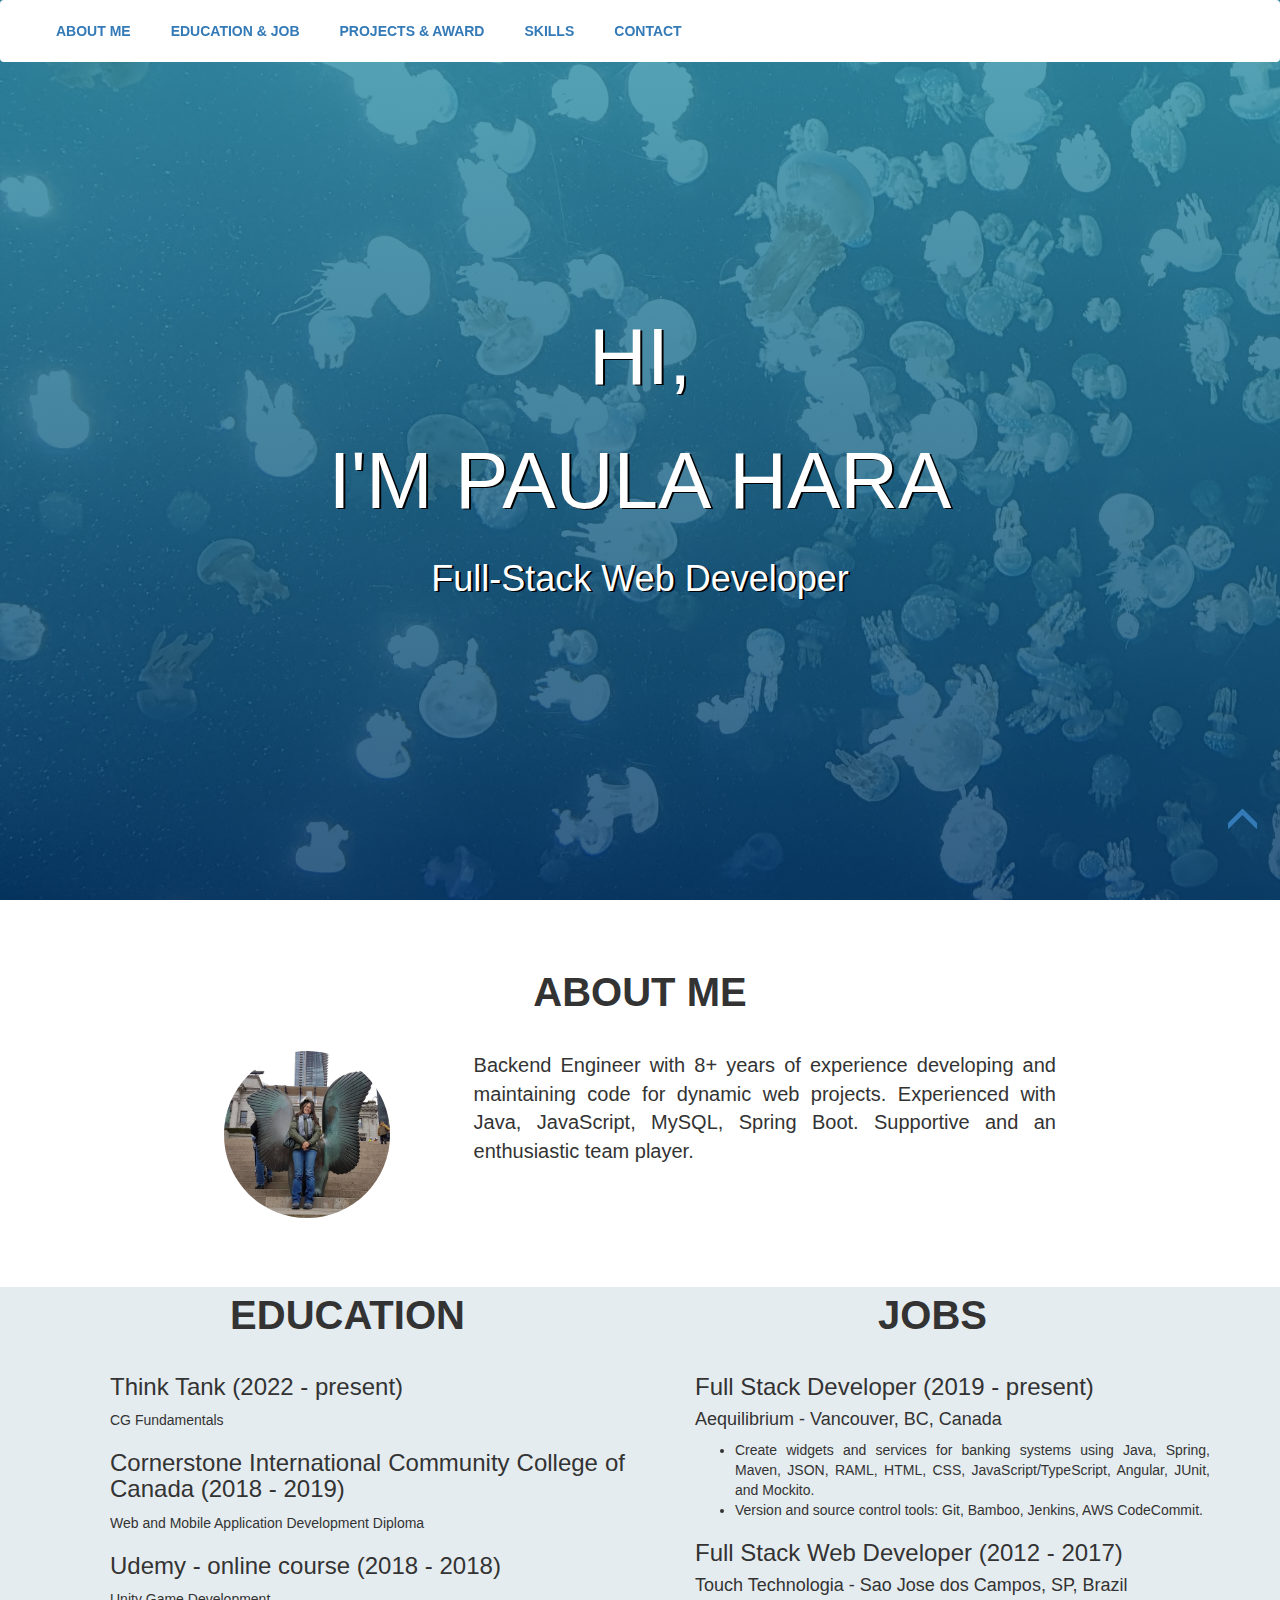
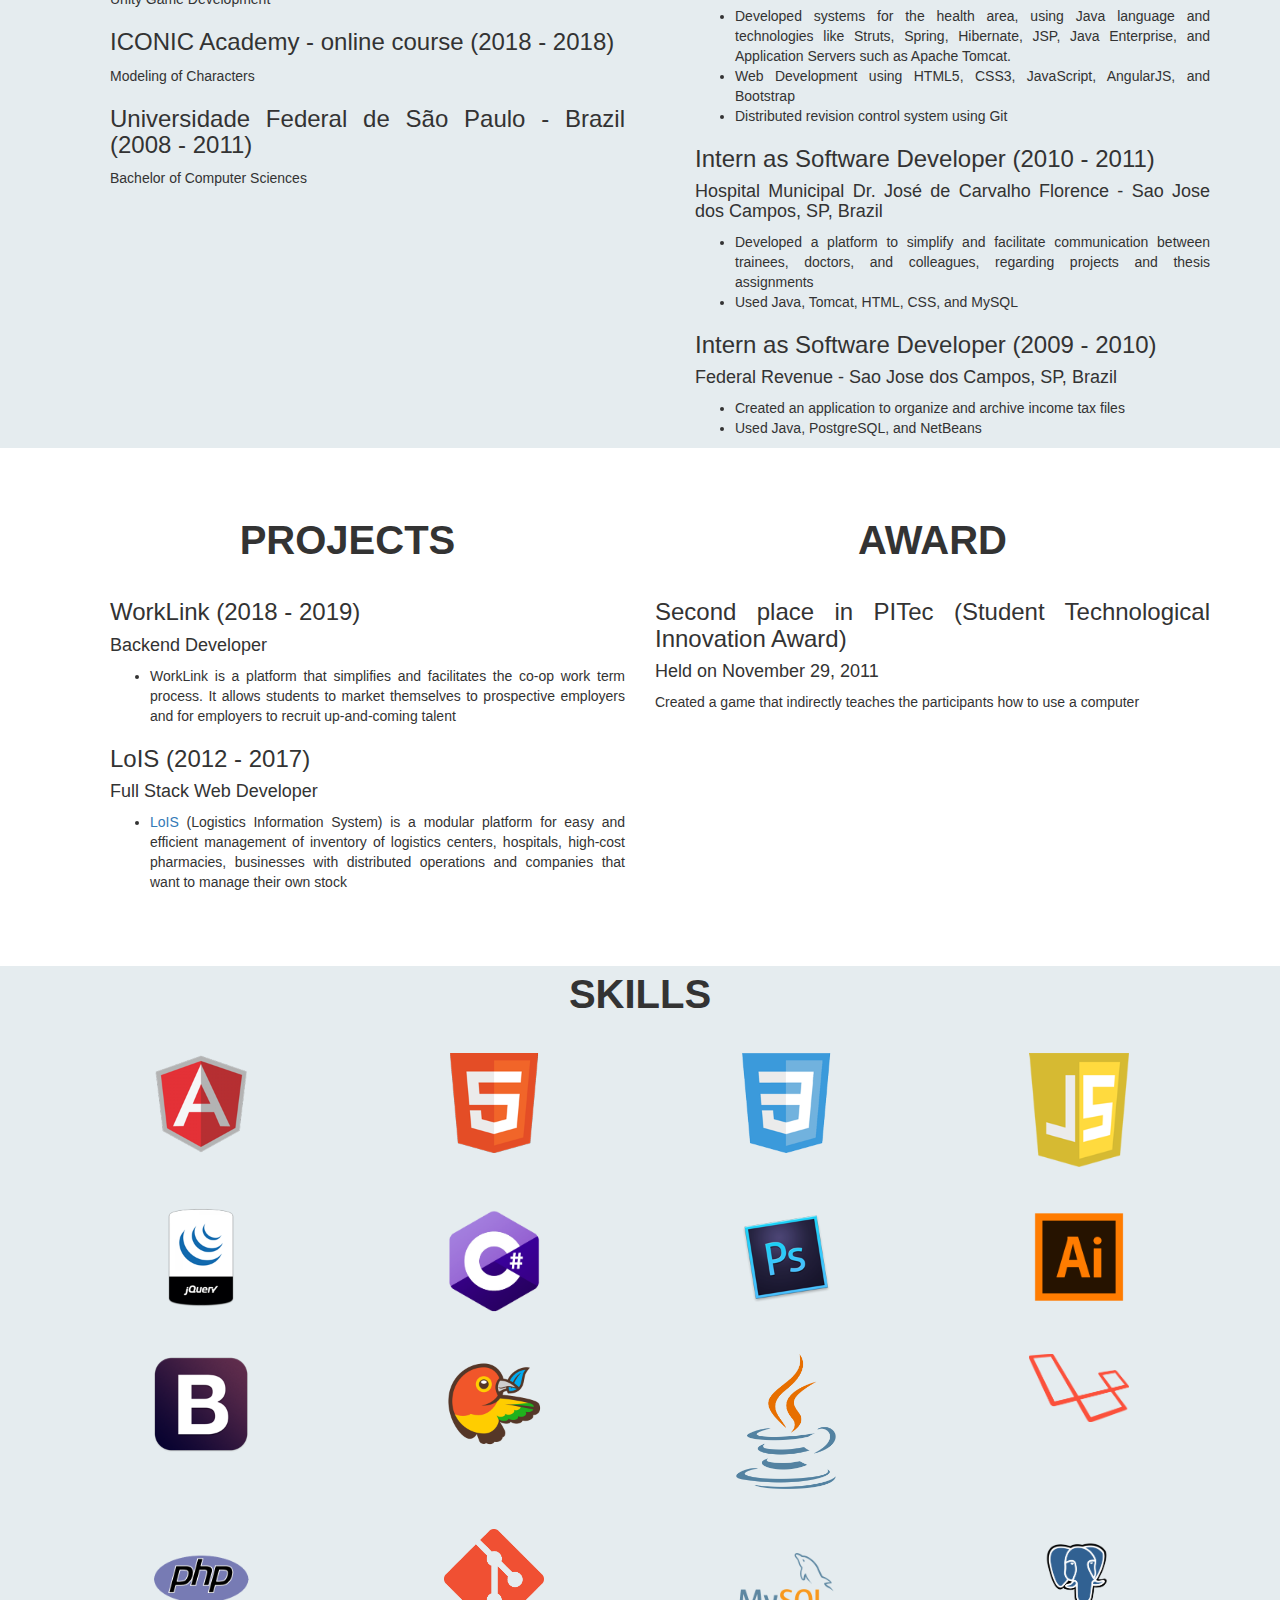
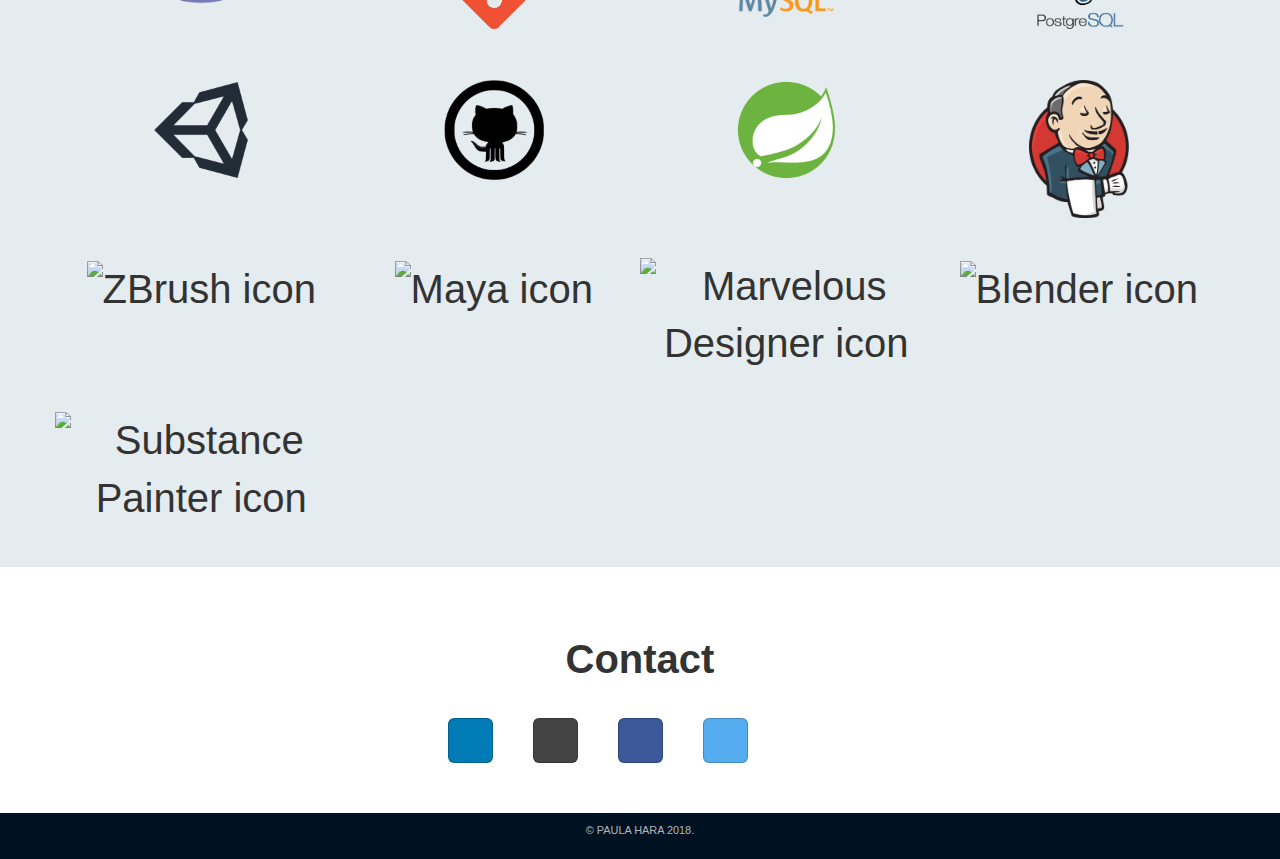
==== index.html @ 622a78b3 "Update index.html" ====
<!DOCTYPE html>
<html lang="en">
	<head>
        <title>Paula Hara - Web Developer/ Full Stack Developer</title>
        <meta charset="utf-8">
        <meta name="viewport" content="width=device-width, initial-scale=1, shrink-to-fit=no">

        <link rel="stylesheet" type="text/css" href="bower_components/bootstrap/dist/css/bootstrap.css" />
        <link rel="stylesheet" type="text/css" href="bower_components/bootstrap-social/bootstrap-social.css" />
        <link rel="stylesheet" href="https://use.fontawesome.com/releases/v5.0.13/css/all.css" integrity="sha384-DNOHZ68U8hZfKXOrtjWvjxusGo9WQnrNx2sqG0tfsghAvtVlRW3tvkXWZh58N9jp" crossorigin="anonymous">

        <link rel="stylesheet" type="text/css" href="src/assets/css/style.css" />
	</head>
    
    <body>
        <div>
            <div class="navbar navbar-light bg-light fixed-top">
                <button class="navbar-toggler" data-toggle="collapse" data-target="#navbar-links">
                    <span class="fas fa-bars"></span>
                </button>

                <div class="navbar-collapse collapse" id="navbar-links">
                    <ul class="nav navbar-nav navbar-left">
                        <li class="nav-item">
                            <a class="nav-link" href="#box1">ABOUT ME</a>
                        </li>
                        <li class="nav-item">
                            <a class="nav-link" href="#box2">EDUCATION & JOB</a>
                        </li>
                        <li class="nav-item">
                            <a class="nav-link" href="#box3">PROJECTS & AWARD</a>
                        </li>
                        <li class="nav-item">
                            <a class="nav-link" href="#box4">SKILLS</a>
                        </li>
                        <li class="nav-item">
                            <a class="nav-link" href="#box5">CONTACT</a>
                        </li>
                    </ul>
                </div>
            </div>
            
            <div class="content">
                <section id="box" class="txt-center">
                    <div class="grade"></div>
                    <div class="home-text">
                        <p>HI,</p>
                        <p>I'M PAULA HARA</p>
                        <h1>Full-Stack Web Developer</h1>
                    </div>
                </section>

                <section id="box1" class="txt-center">
                    <div class="about">
                        <p class="title">ABOUT ME</p>

                        <div class="about-content">
                            <div class="about-photo">
                                <img src="src/assets/img/my_photo.jpg" alt="Perfil photo">
                            </div>
                            <div class="about-text">
                                <p>Backend Engineer with 8+ years of experience developing and maintaining code for dynamic web projects. Experienced with Java, JavaScript, MySQL, Spring Boot. Supportive and an enthusiastic team player.</p>
                            </div>
                        </div>
                    </div>
                </section>

                <section id="box2" class="txt-center">
                    <div class="container">
                        <div class="row">
                            <div class="education col-sm-5 col-md-6">
                                <p class="title">EDUCATION</p>
                                <ul>
				    <li>
                                        <h3> Think Tank (2022 - present) </h3>
                                        <p> CG Fundamentals </p>
                                    </li>
                                    <li>
                                        <h3> Cornerstone International Community College of Canada (2018 - 2019) </h3>
                                        <p> Web and Mobile Application Development Diploma </p>
                                    </li>
                                    <li>
                                        <h3> Udemy - online course (2018 - 2018) </h3>
                                        <p> Unity Game Development </p>
                                    </li>
                                    <li>
                                        <h3> ICONIC Academy - online course (2018 - 2018) </h3>
                                        <p> Modeling of Characters </p>
                                    </li>
                                    <li>
                                        <h3> Universidade Federal de São Paulo - Brazil (2008 - 2011) </h3>
                                        <p> Bachelor of Computer Sciences </p>
                                    </li>
                                </ul>
                            </div>

                            <div class="jobs col-sm-5 col-md-6">
                                <p class="title">JOBS</p>
                                <ul>
				    <li>
                                        <h3> Full Stack Developer (2019 - present) </h3>
                                        <h4> Aequilibrium - Vancouver, BC, Canada </h4>
                                        <ul class="job-list">
                                            <li>
                                                Create widgets and services for banking systems using Java, Spring, Maven, JSON, RAML, HTML, CSS, JavaScript/TypeScript, Angular, JUnit, and Mockito.
                                            </li>
                                            <li>
                                                Version and source control tools: Git, Bamboo, Jenkins, AWS CodeCommit.
                                            </li>
                                        </ul>
                                    </li>
                                    <li>
                                        <h3> Full Stack Web Developer (2012 - 2017) </h3>
                                        <h4> Touch Technologia - Sao Jose dos Campos, SP, Brazil </h4>
                                        <ul class="job-list">
                                            <li>
                                                Developed systems for the health area, using Java language and technologies like Struts, Spring, Hibernate, JSP, Java Enterprise, and Application Servers such as Apache Tomcat.
                                            </li>
                                            <li>
                                                Web Development using HTML5, CSS3, JavaScript, AngularJS, and Bootstrap
                                            </li>
                                            <li>
                                                Distributed revision control system using Git
                                            </li>
                                        </ul>
                                    </li>
                                    <li>
                                        <h3> Intern as Software Developer (2010 - 2011) </h3>
                                        <h4> Hospital Municipal Dr. José de Carvalho Florence - Sao Jose dos Campos, SP, Brazil </h4>
                                        <ul class="job-list">
                                            <li>
                                                Developed a platform to simplify and facilitate communication between trainees, doctors, and colleagues, regarding projects and thesis assignments
                                            </li>
                                            <li>
                                                Used Java, Tomcat, HTML, CSS, and MySQL
                                            </li>
                                        </ul>
                                    </li>
                                    <li>
                                        <h3> Intern as Software Developer (2009 - 2010) </h3>
                                        <h4> Federal Revenue - Sao Jose dos Campos, SP, Brazil </h4>
                                        <ul class="job-list">
                                            <li>
                                                Created an application to organize and archive income tax files
                                            </li>
                                            <li>
                                                Used Java, PostgreSQL, and NetBeans
                                            </li>
                                        </ul>
                                    </li>
                                </ul>
                            </div>
                        </div>
                    </div>
                </section>

                <section id="box3" class="txt-center">
                    <div class="container">
                        <div class="row">
                            <div class="projects col-sm-5 col-md-6">
                                <p class="title">PROJECTS</p>
                                <ul>
                                    <li>
                                        <h3> WorkLink (2018 - 2019) </h3>
                                        <h4> Backend Developer </h4>
                                        <ul class="project-list">
                                            <li> 
                                                WorkLink is a platform that simplifies and facilitates the co-op work term process. It allows students to market themselves to prospective employers and for employers to recruit up-and-coming talent
                                            </li>
                                        </ul>
                                    </li>
                                    <li>
                                        <h3> LoIS (2012 - 2017) </h3>
                                        <h4> Full Stack Web Developer </h4>
                                        <ul class="project-list">
                                            <li> 
                                                <a href="http://touchhealth.com.br/en/solucoes/logistics-information-system/" target="_blank">LoIS</a> (Logistics Information System) is a modular platform for easy and efficient management of inventory of logistics centers, hospitals, high-cost pharmacies, businesses with distributed operations and companies that want to manage their own stock
                                            </li>
                                        </ul>
                                    </li>
                                </ul>
                            </div>

                            <div class="award col-sm-5 col-md-6">
                                <p class="title">AWARD</p>
                                <div class="award-list">
                                    <h3> Second place in PITec (Student Technological Innovation Award) </h3>
                                    <h4> Held on November 29, 2011 </h4>
                                    <p> Created a game that indirectly teaches the participants how to use a computer </p>
                                </div>
                            </div>
                        </div>
                    </div>
                </section>

                <section id="box4" >
                    <div class="container">
                        <p class="title">SKILLS</p>
                        <div class="row">
                            <ul>
                                <li class="icons">
                                    <img class="icon" src="src/assets/img/icons/angular.png" alt="AngularJS icon" title="AngularJS">
                                </li>
                                <li class="icons">
                                    <img class="icon" src="src/assets/img/icons/html5.png" alt="HTML5 icon" title="HTML5">
                                </li>
                                <li class="icons">
                                    <img class="icon" src="src/assets/img/icons/css3.png" alt="CSS3 icon" title="CSS3">
                                </li>
                                <li class="icons">
                                    <img class="icon" src="src/assets/img/icons/javascript.png" alt="JavaScript icon" title="JavaScript">
                                </li>
                                <li class="icons">
                                    <img class="icon" src="src/assets/img/icons/jquery.png" alt="jQuery icon" title="jQuery">
                                </li>
                                <li class="icons">
                                    <img class="icon" src="src/assets/img/icons/csharp.png" alt="C# icon" title="C#">
                                </li>
                                <li>
                                    <img class="icon" src="src/assets/img/icons/photoshop.png" alt="Photoshop icon" title="Photoshop">
                                </li>
                                <li>
                                    <img class="icon" src="src/assets/img/icons/ai.png" alt="Ilustrator icon" title="Ilustrator">
                                </li>
                                <li class="icons">
                                    <img class="icon" src="src/assets/img/icons/bootstrap.png" alt="Boostrap icon" title="Bootstrap">
                                </li>
                                <li class="icons">
                                    <img class="icon" src="src/assets/img/icons/bower.png" alt="Bower icon" title="Bower">
                                </li>
                                <li class="icons">
                                    <img class="icon" src="src/assets/img/icons/java.png" alt="Java icon" title="Java">
                                </li>
                                <li class="icons">
                                    <img class="icon" src="src/assets/img/icons/laravel.png" alt="Laravel icon" title="Laravel">
                                </li>
                                <li class="icons">
                                    <img class="icon" src="src/assets/img/icons/php.png" alt="php icon" title="PHP">
                                </li>
                                <li class="icons">
                                    <img class="icon" src="src/assets/img/icons/git.png" alt="Git icon" title="Git">
                                </li>
                                <li class="icons">
                                    <img class="icon" src="src/assets/img/icons/mysql.png" alt="MySQL icon" title="MySQL">
                                </li>
                                <li class="icons">
                                    <img class="icon" src="src/assets/img/icons/postgresql.png" alt="Postgre icon " title="PostgreeSQL">
                                </li>
                                <li class="icons">
                                    <img class="icon" src="src/assets/img/icons/unity.png" alt="Unity3D icon" title="Unity3D">
                                </li>
                                <li class="icons">
                                    <img class="icon" src="src/assets/img/icons/github.png" alt="GitHub icon" title="GitHub">
                                </li>
                                <li class="icons">
                                    <img class="icon" src="src/assets/img/icons/spring.png" alt="Spring icon" title="Spring/Spring Boot">
                                </li>
                                <li class="icons">
                                    <img class="icon" src="src/assets/img/icons/jenkins.png" alt="Jenkins icon" title="Jenkins">
                                </li>
				<li class="icons">
                                    <img class="icon" src="src/assets/img/icons/zbrush.png" alt="ZBrush icon" title="ZBrush">
                                </li>
				<li class="icons">
                                    <img class="icon" src="src/assets/img/icons/maya.png" alt="Maya icon" title="Maya">
                                </li>
				<li class="icons">
                                    <img class="icon" src="src/assets/img/icons/MD.png" alt="Marvelous Designer icon" title="Marvelous Designer">
                                </li>
				<li class="icons">
                                    <img class="icon" src="src/assets/img/icons/blender.png" alt="Blender icon" title="Blender">
                                </li>
				<li class="icons">
                                    <img class="icon" src="src/assets/img/icons/substance.png" alt="Substance Painter icon" title="Substance Painter">
                                </li>
                            </ul>
                        </div>
                    </div>
                </section>
                

                <section id="box5" >
                    <div class="container">
                        <p class="title">Contact</p>
                        <ul class="contact-icons">
                            <li>
                                <a class="btn btn-lg btn-social-icon btn-linkedin" href="https://www.linkedin.com/in/paula-hara-60226633/" target="_blank">
                                    <span class="fab fa-linkedin"></span>
                                </a>
                            </li>
                            <li>
                                <a class="btn btn-lg btn-social-icon btn-github" href="https://github.com/PaulaHara" target="_blank">
                                    <span class="fab fa-github-square"></span>
                                </a>
                            </li>
                            <li>
                                <a class="btn btn-lg btn-social-icon btn-facebook" href="https://www.facebook.com/paula.hara.7?ref=bookmarks" target="_blank">
                                    <span class="fab fa-facebook"></span>
                                </a>
                            </li>
                            <li>
                                <a class="btn btn-lg btn-social-icon btn-twitter" href="https://twitter.com/AkemiPHara" target="_blank">
                                    <span class="fab fa-twitter"></span>
                                </a>
                            </li>
                            <li>
                                <a class="btn btn-lg btn-social-icon icon-envelope" href="mailto:paulahara90@gmail.com">
                                    <span class="fas fa-envelope-square"></span>
                                </a>
                            </li>
                        </ul>
                    </div>
                </section>
            </div>
        </div>

        <p id="pagetop">
            <a href="" ng-click="scrollTop()">
                <span class="glyphicon glyphicon-menu-up"></span>
            </a>
        </p>

        <div class="footer">
            <p>© PAULA HARA 2018.</p>
        </div>

        <script src="https://ajax.googleapis.com/ajax/libs/jquery/2.1.1/jquery.min.js"></script>
        <script src="https://maxcdn.bootstrapcdn.com/bootstrap/3.3.6/js/bootstrap.min.js"></script>
        <script src="src/assets/js/portfolio_controller.js"></script>
    </body>
    
</html>
---- src/assets/css/style.css ----
/* Navbar */
.fixed-top {
    position: fixed;
    top: 0;
    right: 0;
    left: 0;
    z-index: 1030;
    padding-left: 2rem;
}
.navbar-toggler {
    display: none;
}
.navbar {
    border-color: rgba(34,34,34,.05);
    background-color: #fff;
    -webkit-transition: all .35s;
    -moz-transition: all .35s;
    transition: all .35s;
    border: 1px solid transparent;
}
.navbar li{
    font-weight: bold;
}
.nav-item {
    display: block;
    padding: .5rem;
}

.row {
    flex-wrap: wrap;
}

.icon {
    width: 40px;
}

.title {
    font-size: 40px;
    margin-bottom: 3rem;
    font-weight: bold;
}

.home-text {
    font-size: 8rem;
    color: #fff;
    position: absolute;
    top: 0;
    bottom: 0;
    left: 0;
    right: 0;
    margin: auto;
    z-index: 2;
    width: 100%;
    height: 300px;
    text-shadow: 2px 1px black;
}

/* Content */
.content {
    overflow: auto;
    text-align: center;
}

.grade {
    position: absolute;
    top: 0;
    left: 0;
    z-index: 1;
    width: 100%;
    height: 100%;
    background: linear-gradient(to bottom, #2b90a7 0%, #013665 100%);
    opacity: 0.8;
}

#box {
    margin-bottom: 5%;
    background-image: url('../img/home_img.jpg');
    height: 100vh;
}

#box1 {
    margin-bottom: 5%;
}

#box2 {
    margin-bottom: 5%;
    background-color: #e5ecef;
}

#box3 {
    margin-bottom: 5%;
}

#box4 {
    background-color: #e5ecef;
    margin-bottom: 5%;
}

.about-content {
    display: inline-block;
    width: 65%;
}

.about-photo {
    float: left;
    border-radius: 170px;
    width: 20%;
    overflow: hidden;
}

.about-photo img {
    width: 100%;
    height: auto;
    object-fit: cover;
    vertical-align: middle;
    border-style: none;
}

.about-text {
    float: right;
    font-size: 20px;
    text-align: justify;
    width: 70%;
}

.education, .projects {
    float: left;
    overflow: hidden;
}

.education ul, .jobs ul, .projects ul {
    list-style: none;
    text-align: justify;
}

.job-list, .project-list {
    list-style: outside !important;
}

.jobs, .award {
    float: right;
    overflow: hidden;
}

.award-list {
    text-align: justify;
}

#box4 ul {
    display: flex;
    list-style: none;
    margin: 0 auto;
    padding: 0;
    flex-wrap: wrap;
}

#box4 ul li {
    width: 25%;
    margin: 0 0 4rem;
}

.icons {
    font-size: 40px;
    width: 40px;
}
.icon {
    width: 10rem;
}

.contact-icons {
    list-style: none;
    display: flex;
    justify-content: center;
    margin: 0;
    padding: 0;
}

.contact-icons li {
    margin: 0 2rem 5rem 2rem;
}

.contact-icons li:hover {
    opacity: 0.5;
}

#icon-jquery, #icon-adobephotoshop, #icon-adobeillustrator {
    margin-top: 8px;
}

.icon-envelope {
    font-size: 28px;
}

.footer {
    background: #001222;
    color: rgba(255,255,255,.7);
    font-size: 78%;
    padding: 10px;
    text-align: center;
    display: block;
    margin-bottom: 0;
}

#pagetop {
    position: fixed;
    right: 20px;
    bottom: 40px;
    z-index: 9999;
    transition: .5s;
    font-size: 35px;
}

@media screen and (min-width: 1600px){
    .about-text {
        margin-top: 5rem;
    }
}

@media screen and (max-width: 768px){
    .navbar {
        padding: .5rem .5rem;
    }
    .navbar-toggler {
        float: right;
        display: block;
        margin-top: .3rem;
        font-size: 2rem;
        background: 0 0;
        border: 1px solid transparent;
    }

    .home-text {
        width: 90%;
        height: 200px;
        font-size: 4rem;
    }
    .about-content {
        overflow: hidden;
        margin: 0 auto;
    }
    .about-photo {
        float: none;
        border-radius: 170px;
        width: 70%;
        overflow: hidden;
        margin: 0 auto 30px;
    }
    .about-text {
        float: none;
        width: 90%;
        margin: 0 auto;
    }
    
    .education h3, .jobs h3, .projects h3, .award h3 {
        font-size: 20px;
    }
    .jobs, .award {
        margin-top: 2rem;
    }

    .contact-icons li {
        margin: 0 1rem 5rem 1rem;
    }

    #pagetop {
        right: 10px;
    }

    #box2 ul, #box3 ul {
        width: 90%;
    }
}
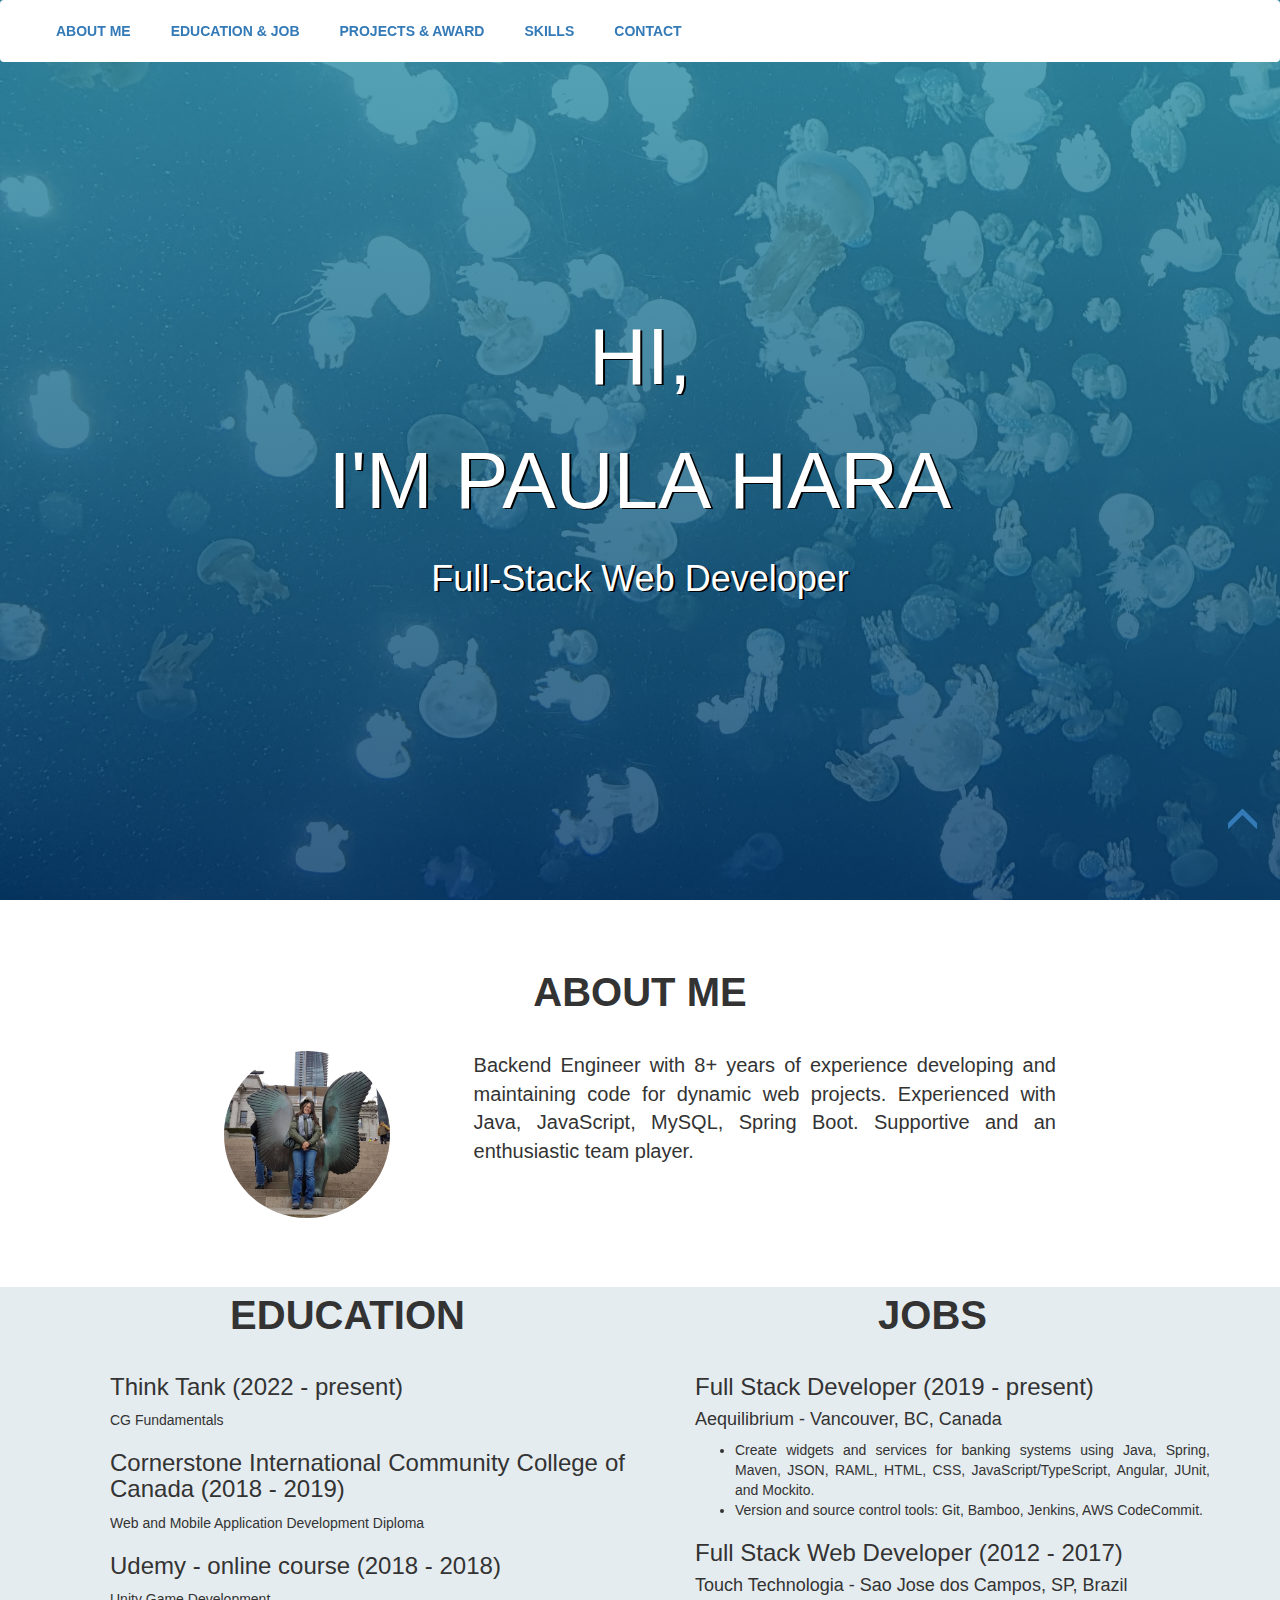
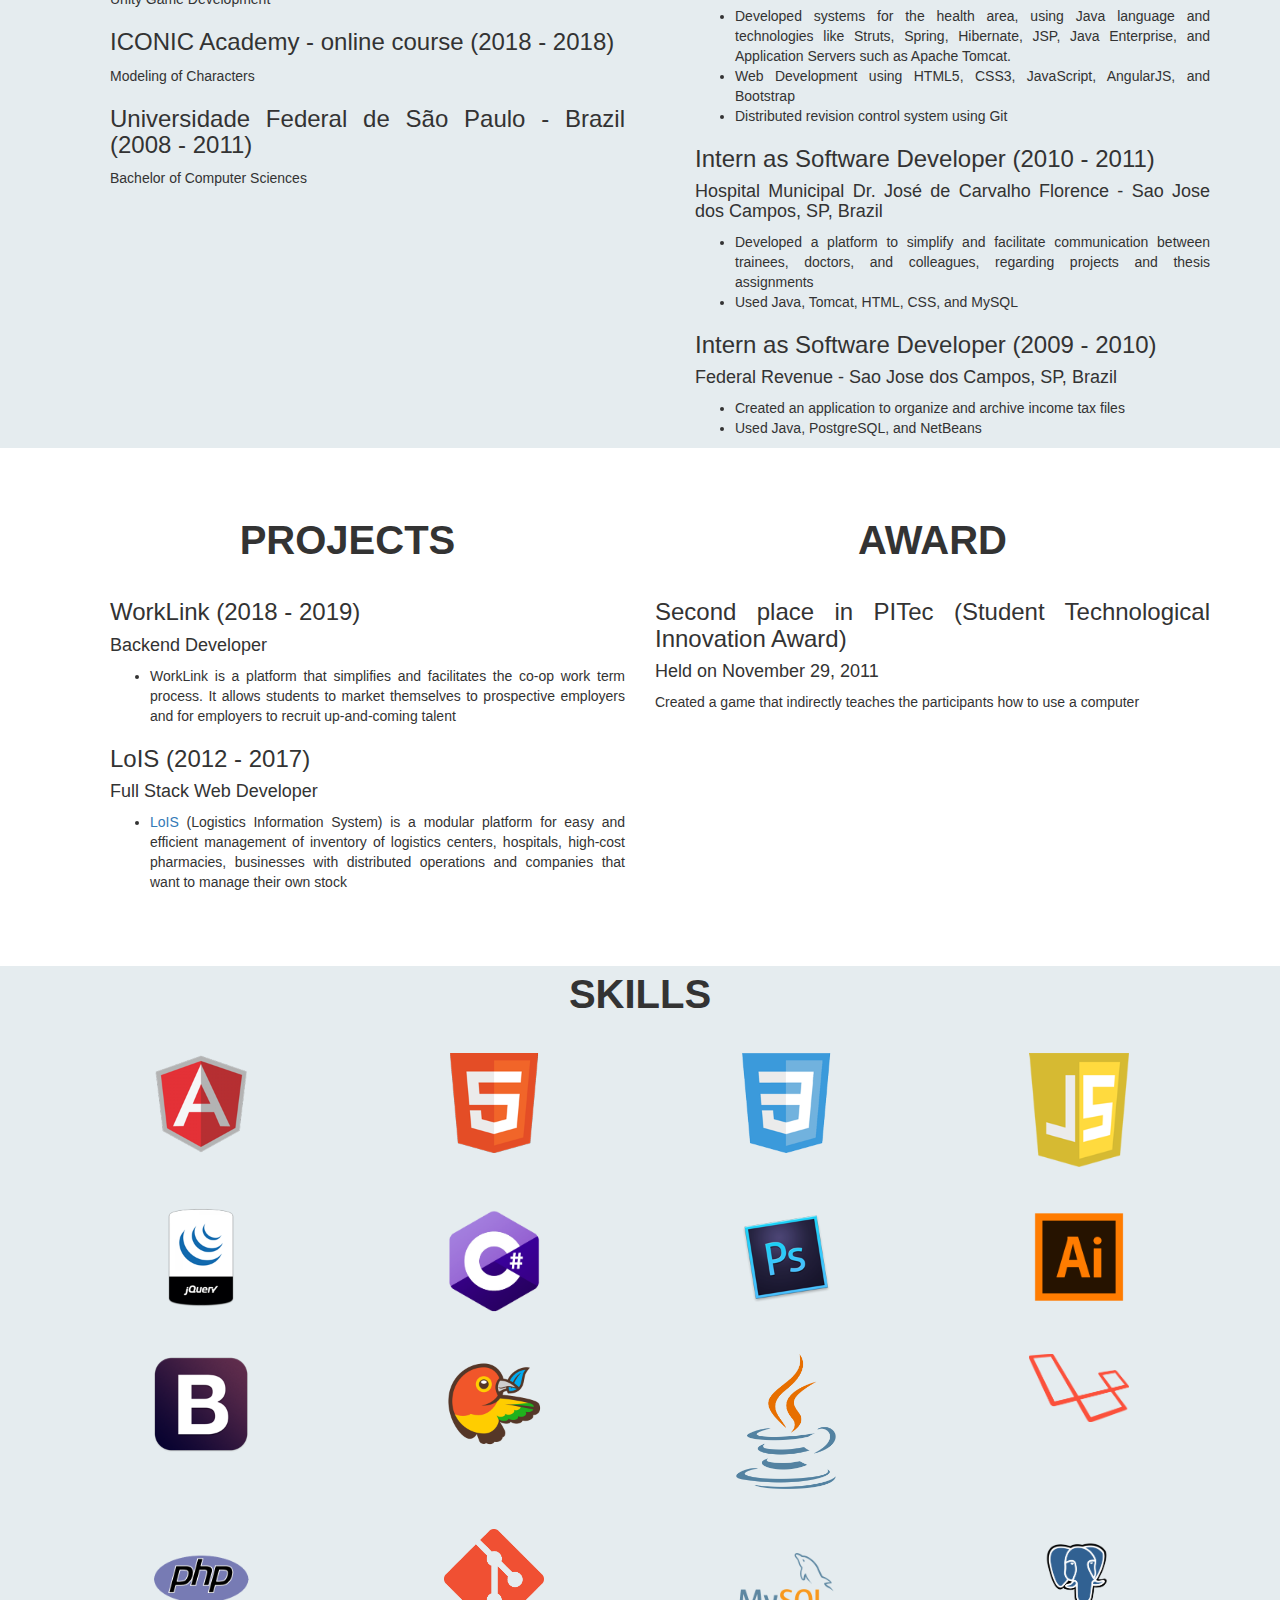
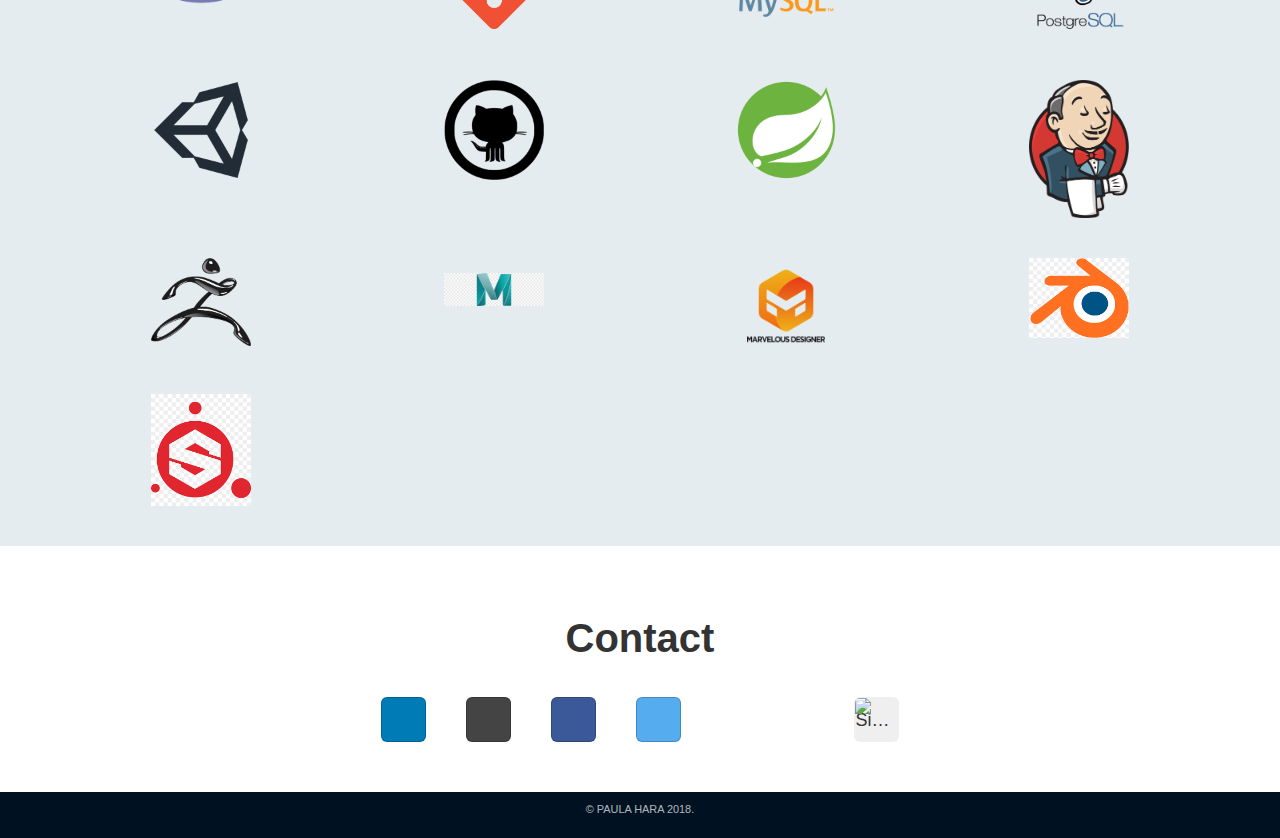
==== commit d9909e0b: "Update index.html" ====
--- a/index.html
+++ b/index.html
@@ -174,7 +174,7 @@
                                         <h4> Full Stack Web Developer </h4>
                                         <ul class="project-list">
                                             <li> 
-                                                <a href="http://touchhealth.com.br/en/solucoes/logistics-information-system/" target="_blank">LoIS</a> (Logistics Information System) is a modular platform for easy and efficient management of inventory of logistics centers, hospitals, high-cost pharmacies, businesses with distributed operations and companies that want to manage their own stock
+                                                <a href="http://touchhealth.com.br/solucoes/logistics-information-system/?lang=en" target="_blank">LoIS</a> (Logistics Information System) is a modular platform for easy and efficient management of inventory of logistics centers, hospitals, high-cost pharmacies, businesses with distributed operations and companies that want to manage their own stock
                                             </li>
                                         </ul>
                                     </li>
@@ -308,6 +308,14 @@
                                     <span class="fas fa-envelope-square"></span>
                                 </a>
                             </li>
+			    <li>
+                                <a class="btn btn-lg btn-social-icon icon-envelope" href="https://www.artstation.com/paulahara90">
+                                    <span class="fas fa-envelope-square"></span>
+                                </a>
+				<button class="btn btn-lg btn-social-icon" href="https://www.artstation.com/paulahara90">
+    				    <img src="src/assets/img/icons/artstation" width="30" /> Sign In Apple Logo
+				</button>
+                            </li>
                         </ul>
                     </div>
                 </section>
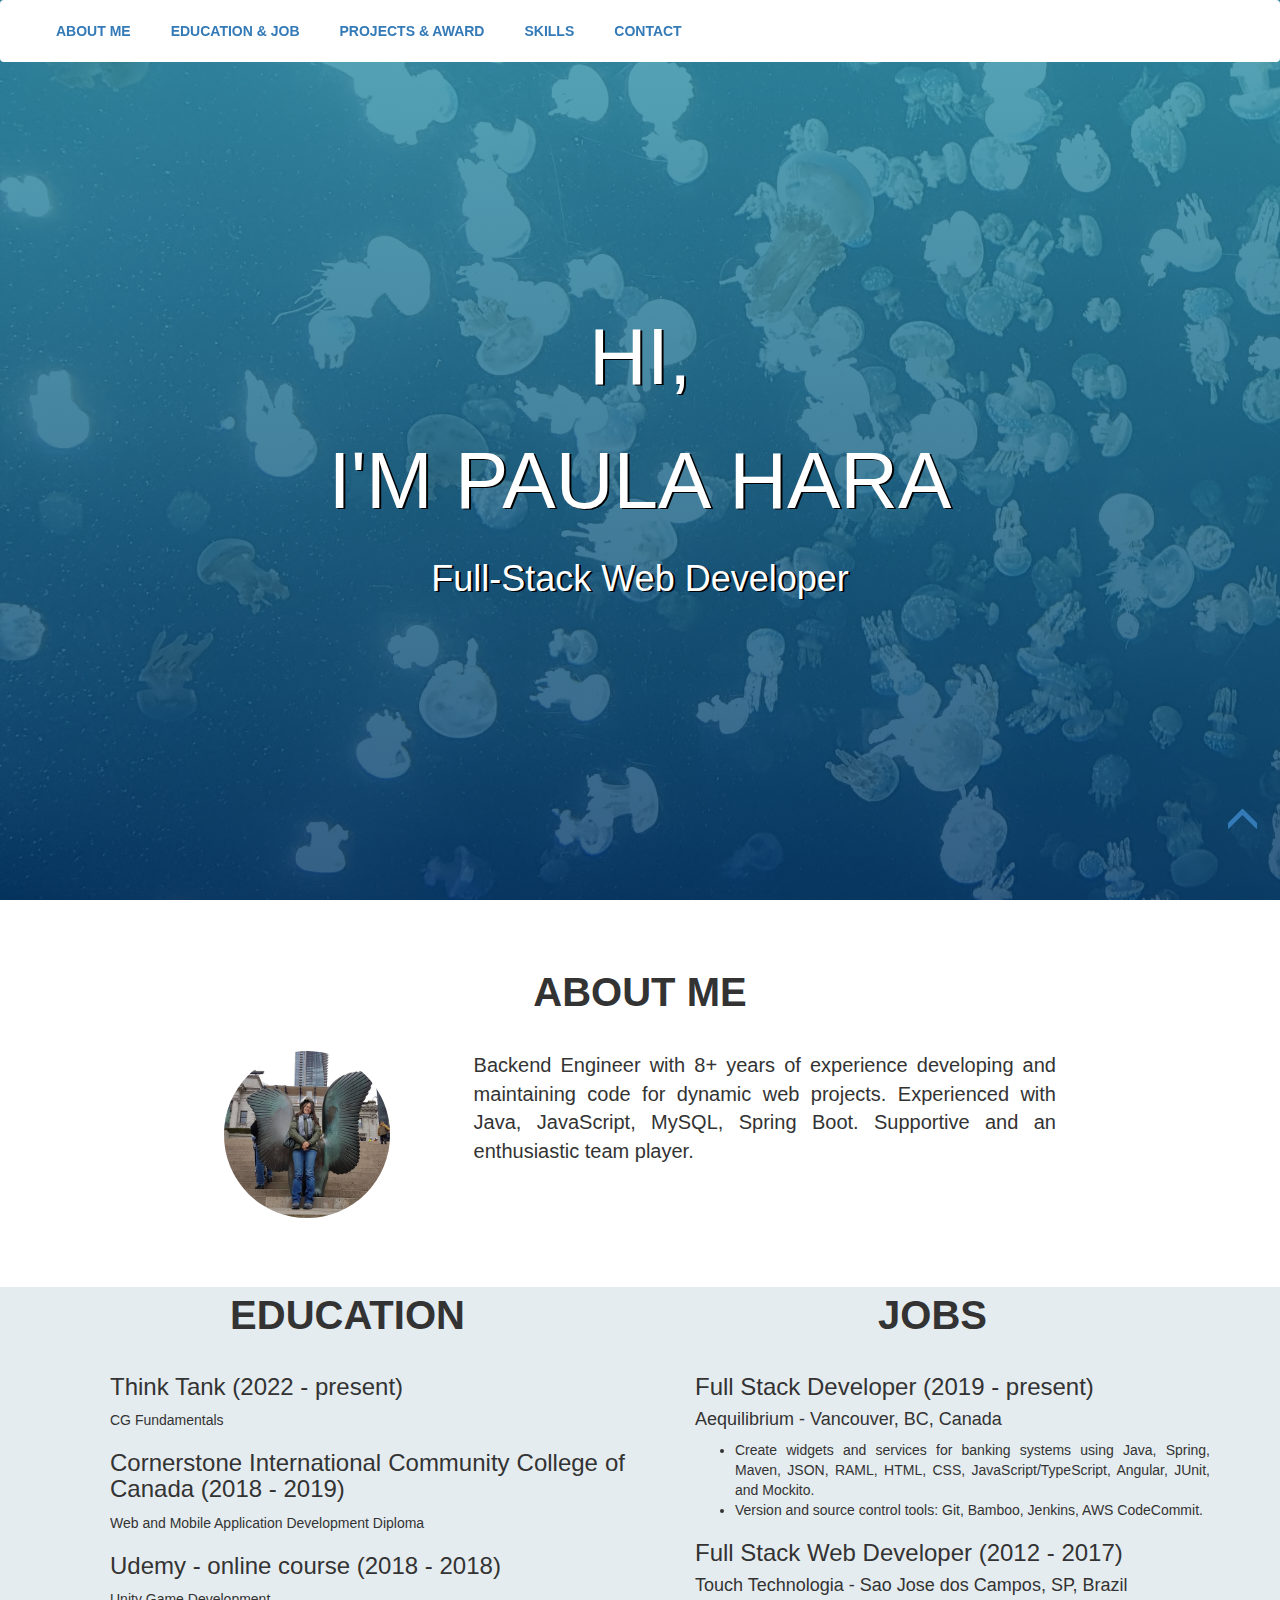
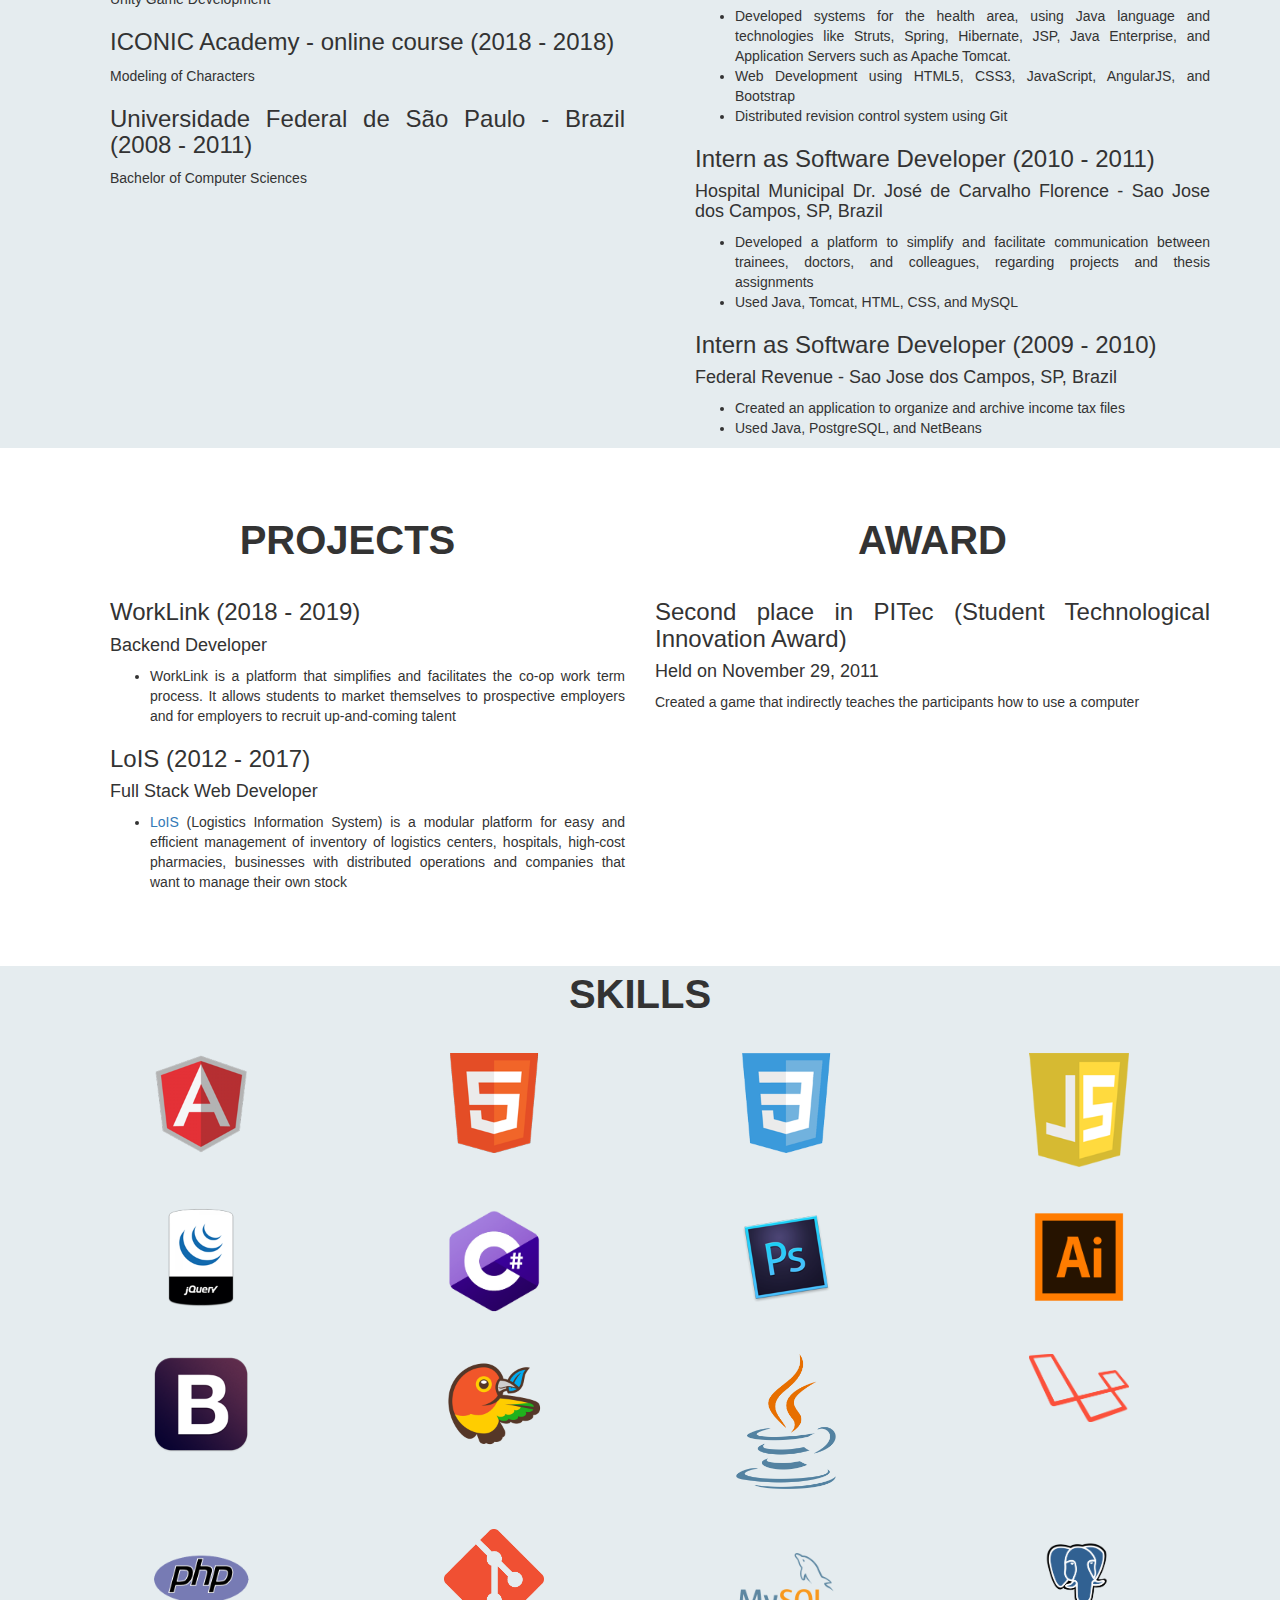
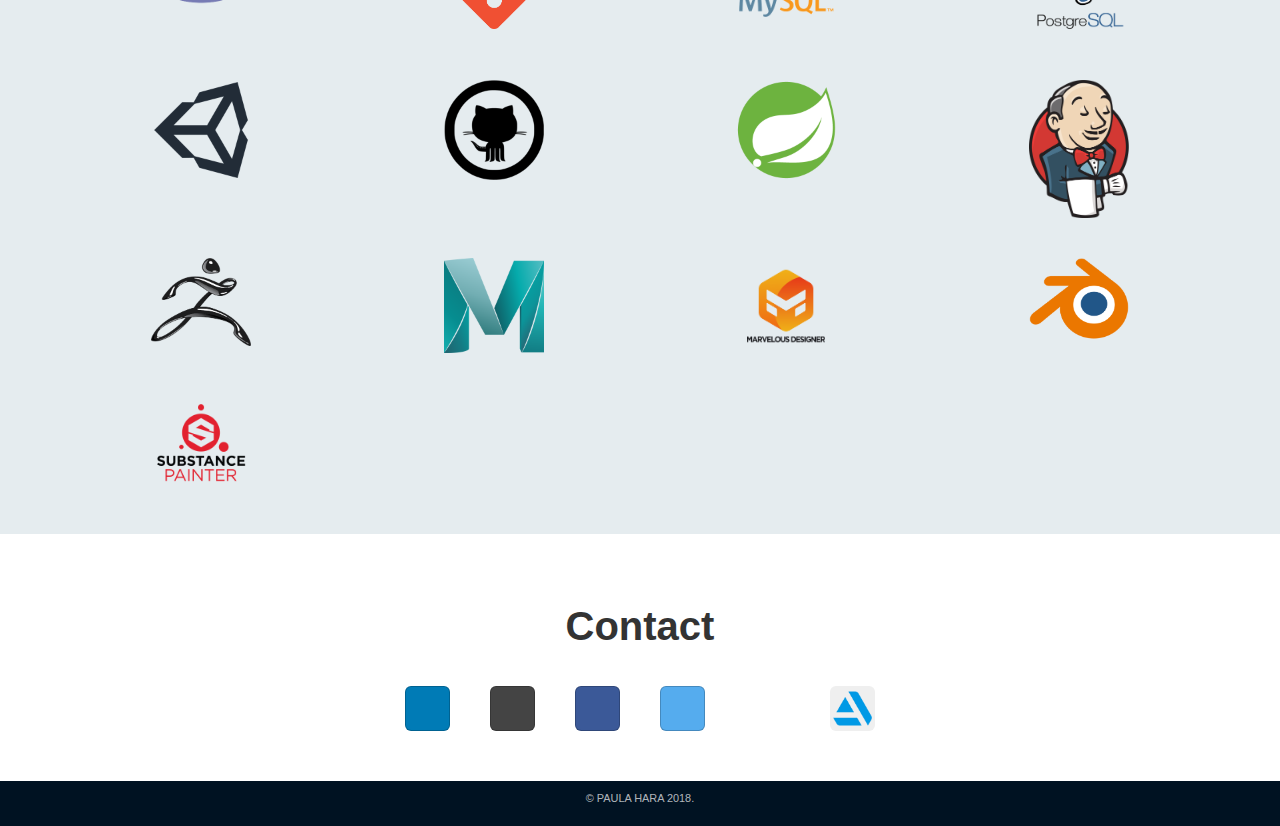
==== commit cd8826b7: "Update index.html" ====
--- a/index.html
+++ b/index.html
@@ -309,11 +309,8 @@
                                 </a>
                             </li>
 			    <li>
-                                <a class="btn btn-lg btn-social-icon icon-envelope" href="https://www.artstation.com/paulahara90">
-                                    <span class="fas fa-envelope-square"></span>
-                                </a>
 				<button class="btn btn-lg btn-social-icon" href="https://www.artstation.com/paulahara90">
-    				    <img src="src/assets/img/icons/artstation" width="30" /> Sign In Apple Logo
+    				    <img src="src/assets/img/icons/artstation.png" width="30"/>
 				</button>
                             </li>
                         </ul>
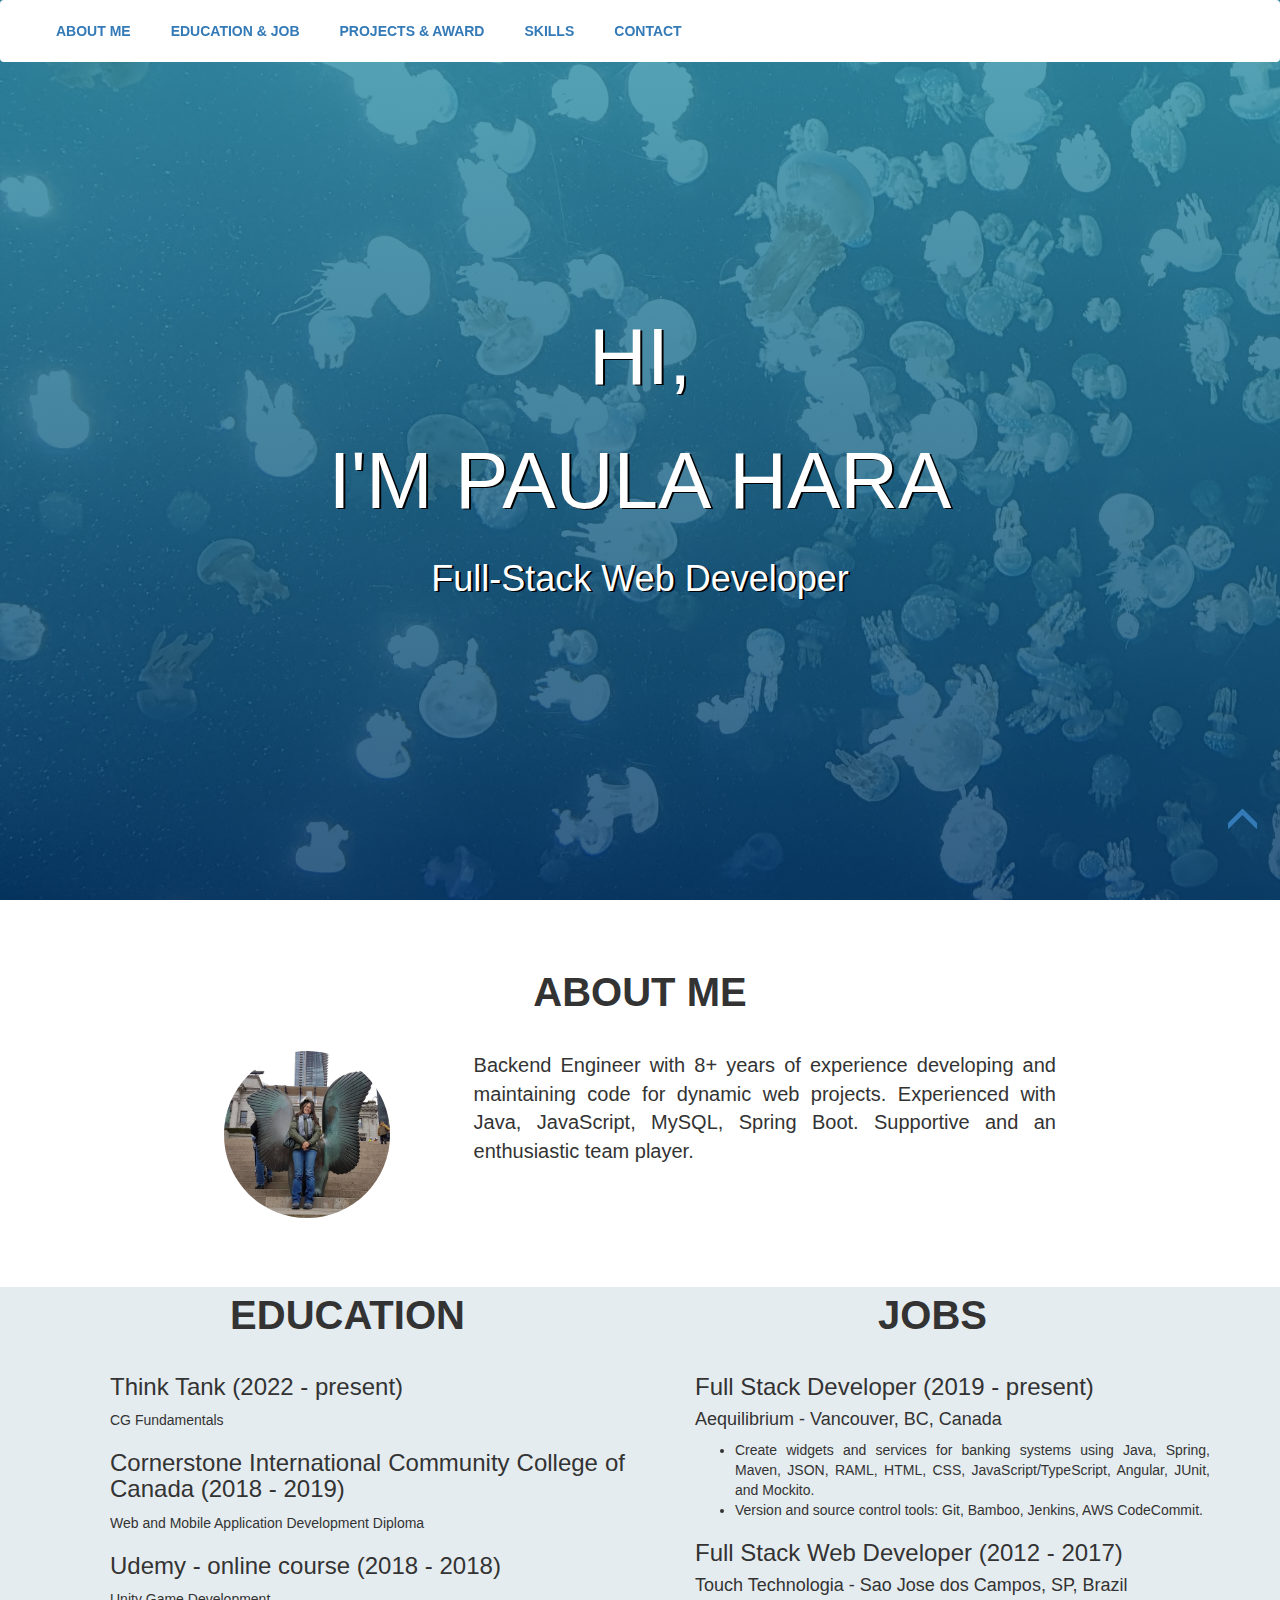
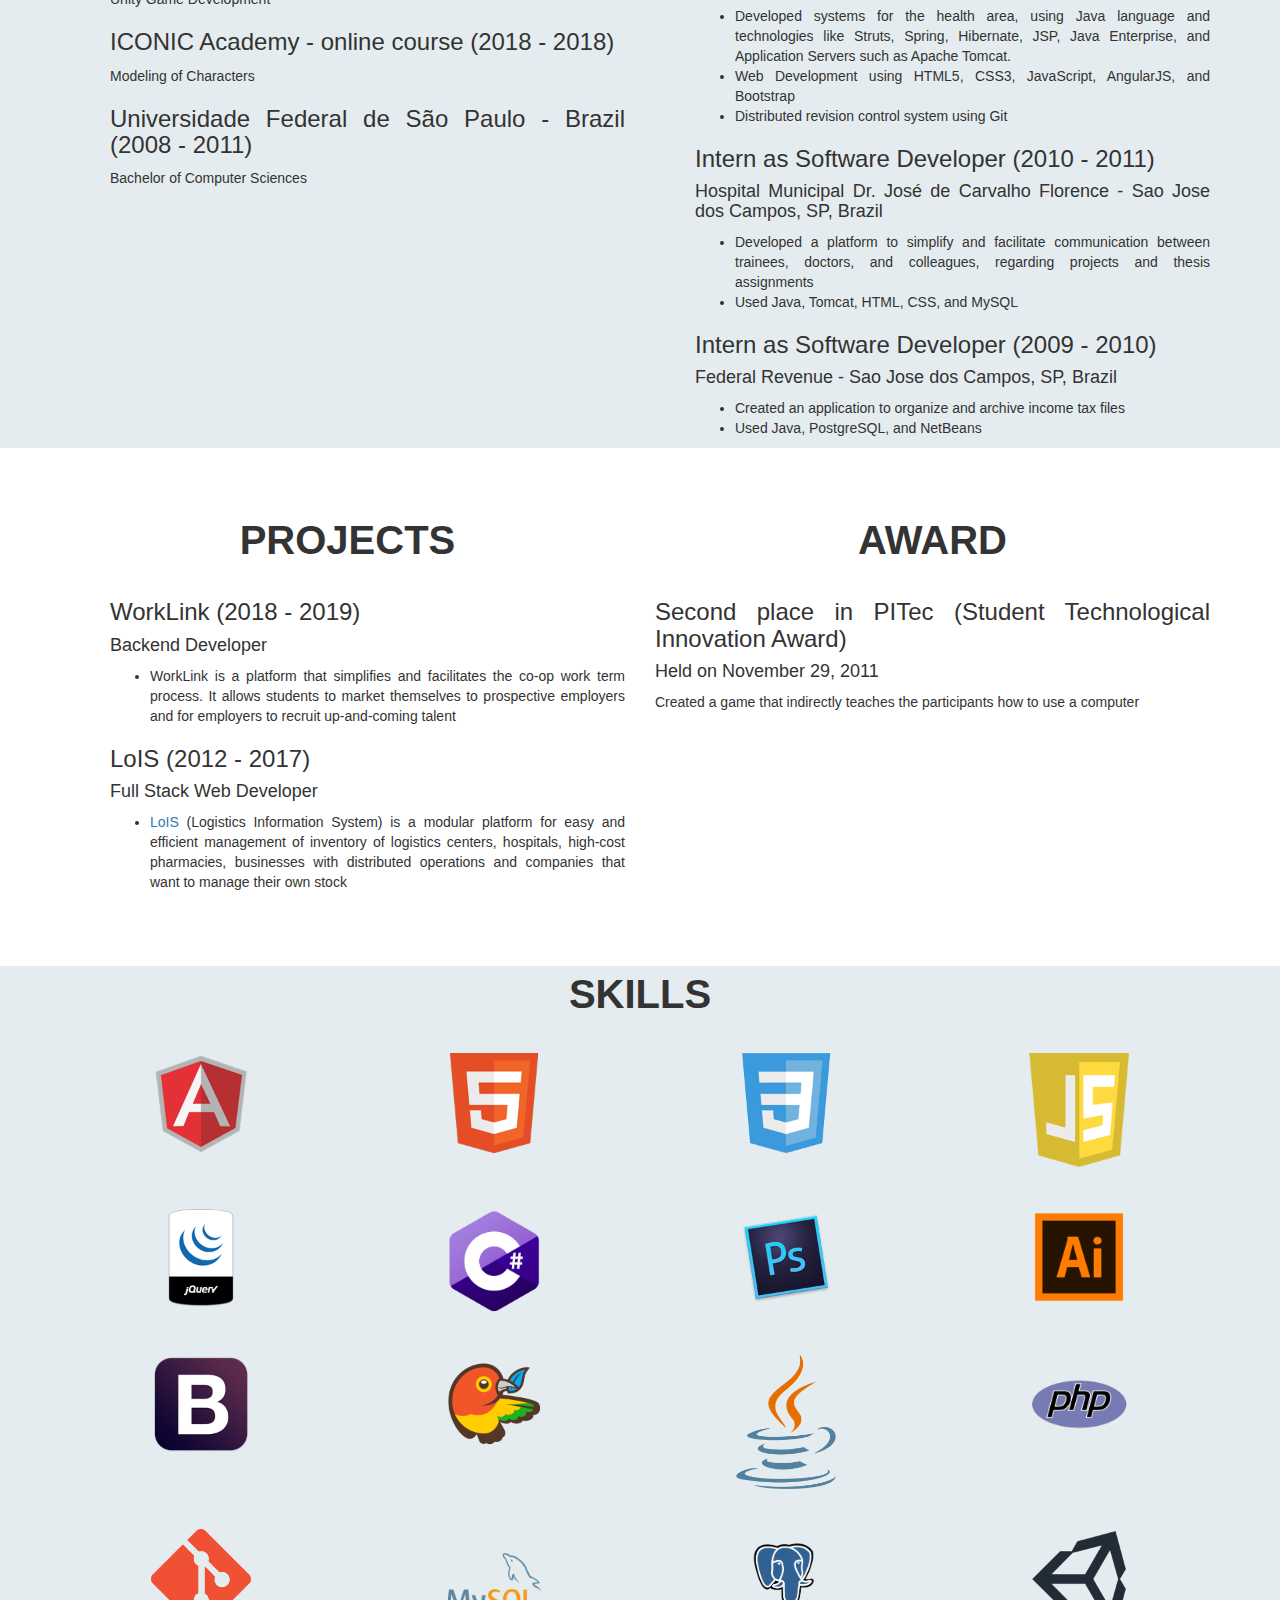
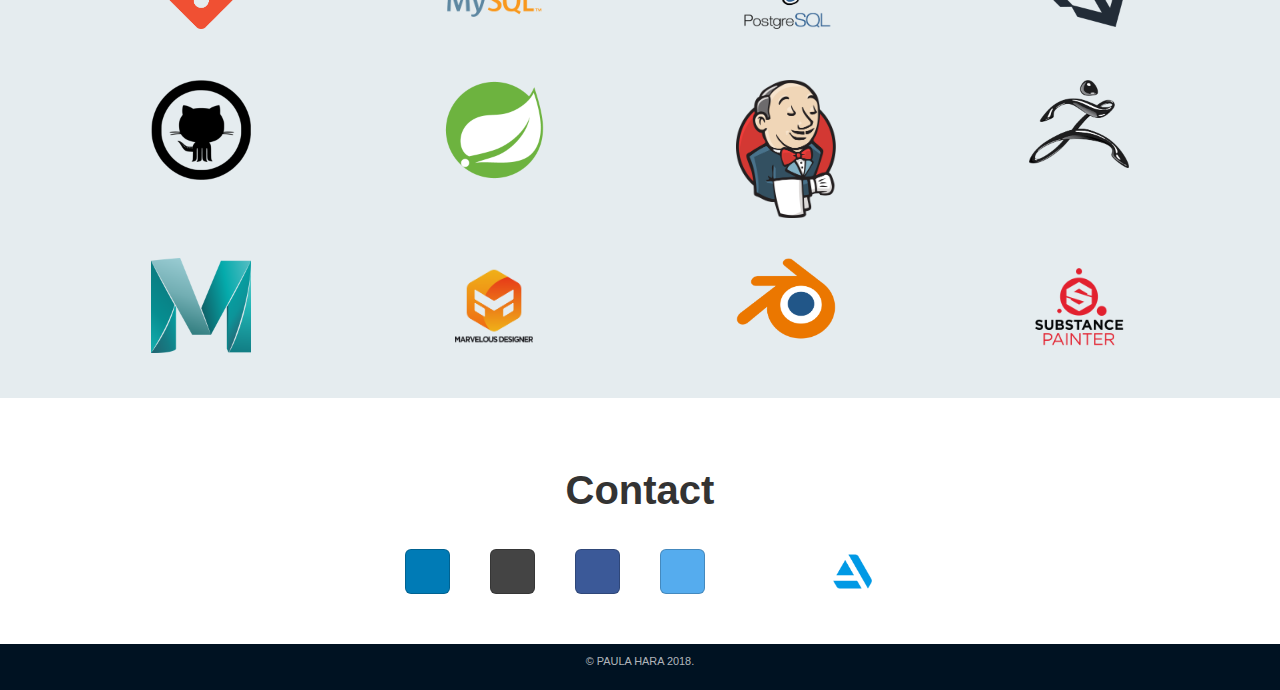
==== commit c63f3154: "Update index.html" ====
--- a/index.html
+++ b/index.html
@@ -232,9 +232,6 @@
                                     <img class="icon" src="src/assets/img/icons/java.png" alt="Java icon" title="Java">
                                 </li>
                                 <li class="icons">
-                                    <img class="icon" src="src/assets/img/icons/laravel.png" alt="Laravel icon" title="Laravel">
-                                </li>
-                                <li class="icons">
                                     <img class="icon" src="src/assets/img/icons/php.png" alt="php icon" title="PHP">
                                 </li>
                                 <li class="icons">
@@ -309,9 +306,9 @@
                                 </a>
                             </li>
 			    <li>
-				<button class="btn btn-lg btn-social-icon" href="https://www.artstation.com/paulahara90">
-    				    <img src="src/assets/img/icons/artstation.png" width="30"/>
-				</button>
+				<a class="btn btn-lg btn-social-icon" href="https://www.artstation.com/paulahara90">
+				    <img src="src/assets/img/icons/artstation.png" width="30"/>
+                                </a>
                             </li>
                         </ul>
                     </div>
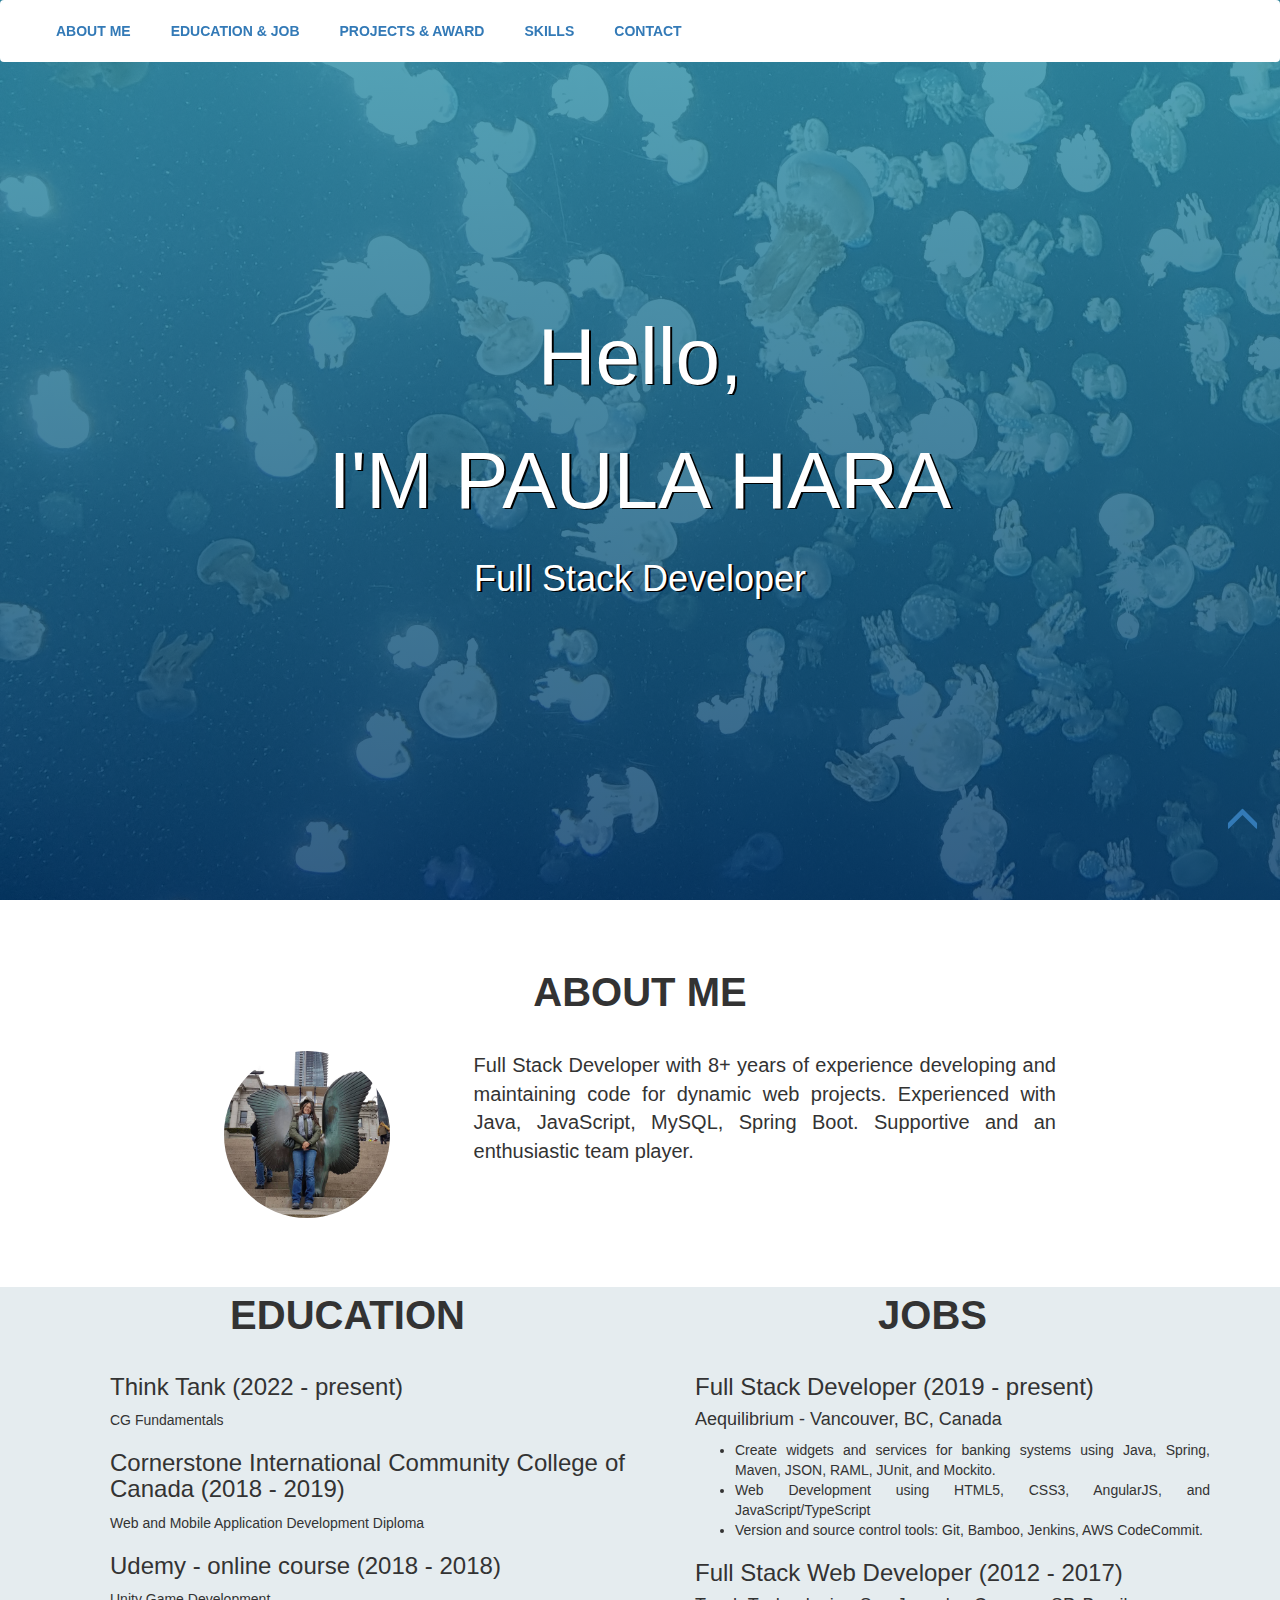
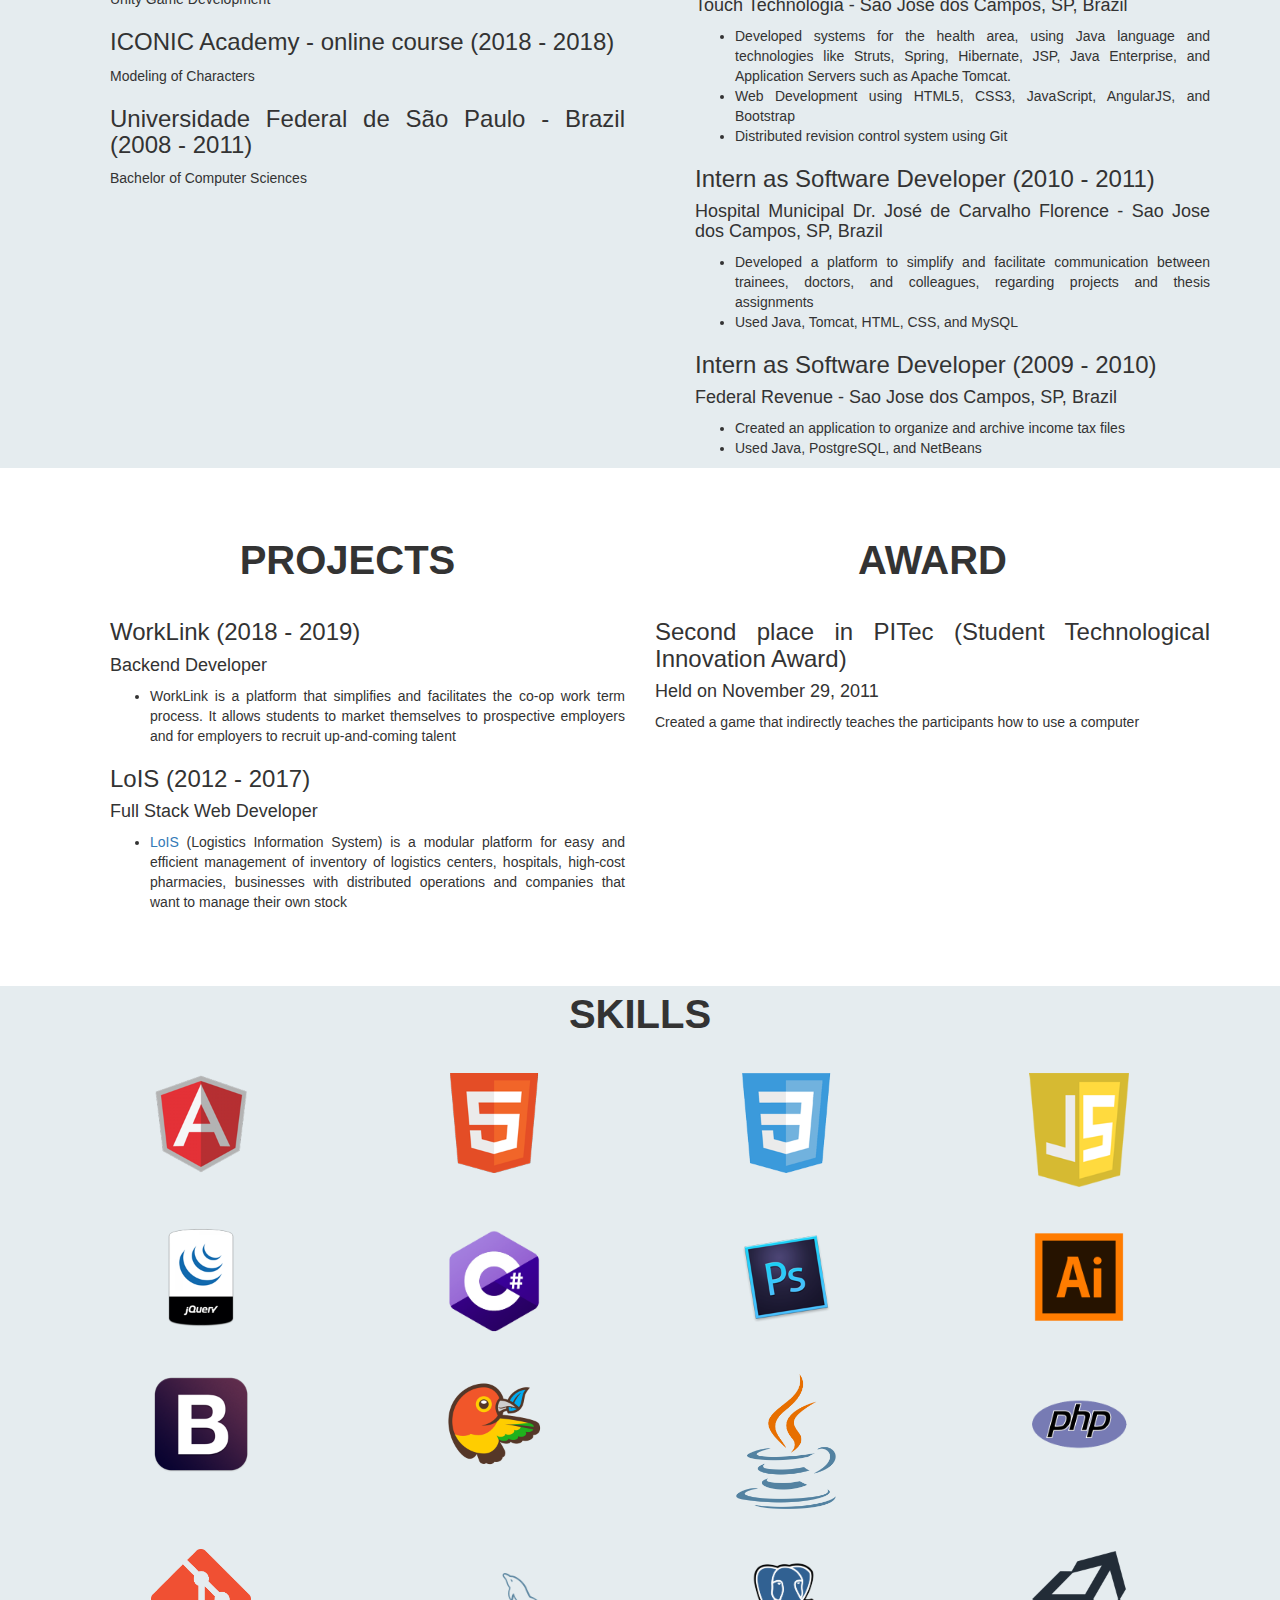
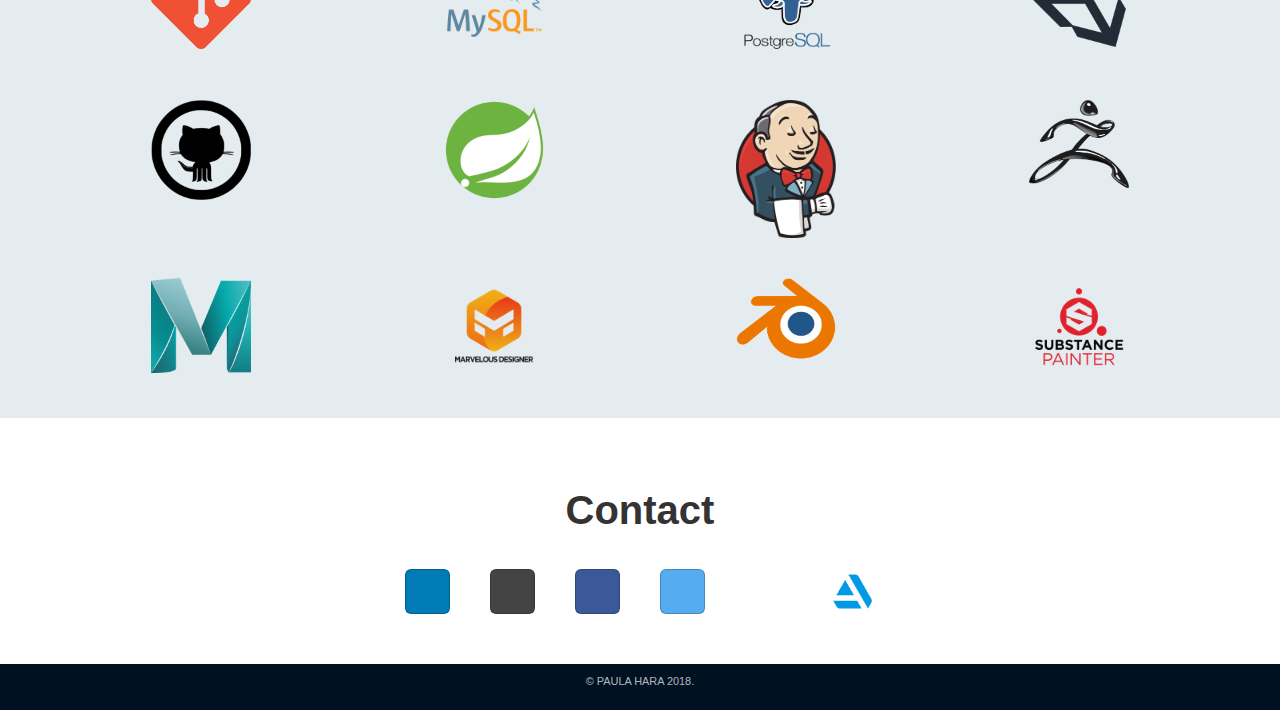
==== commit f3f815d1: "Update index.html" ====
--- a/index.html
+++ b/index.html
@@ -1,14 +1,13 @@
 <!DOCTYPE html>
 <html lang="en">
 	<head>
-        <title>Paula Hara - Web Developer/ Full Stack Developer</title>
+        <title>Paula Hara - Full Stack Developer</title>
         <meta charset="utf-8">
         <meta name="viewport" content="width=device-width, initial-scale=1, shrink-to-fit=no">
 
         <link rel="stylesheet" type="text/css" href="bower_components/bootstrap/dist/css/bootstrap.css" />
         <link rel="stylesheet" type="text/css" href="bower_components/bootstrap-social/bootstrap-social.css" />
         <link rel="stylesheet" href="https://use.fontawesome.com/releases/v5.0.13/css/all.css" integrity="sha384-DNOHZ68U8hZfKXOrtjWvjxusGo9WQnrNx2sqG0tfsghAvtVlRW3tvkXWZh58N9jp" crossorigin="anonymous">
-
         <link rel="stylesheet" type="text/css" href="src/assets/css/style.css" />
 	</head>
     
@@ -44,9 +43,9 @@
                 <section id="box" class="txt-center">
                     <div class="grade"></div>
                     <div class="home-text">
-                        <p>HI,</p>
+                        <p>Hello,</p>
                         <p>I'M PAULA HARA</p>
-                        <h1>Full-Stack Web Developer</h1>
+                        <h1>Full Stack Developer</h1>
                     </div>
                 </section>
 
@@ -59,7 +58,7 @@
                                 <img src="src/assets/img/my_photo.jpg" alt="Perfil photo">
                             </div>
                             <div class="about-text">
-                                <p>Backend Engineer with 8+ years of experience developing and maintaining code for dynamic web projects. Experienced with Java, JavaScript, MySQL, Spring Boot. Supportive and an enthusiastic team player.</p>
+                                <p>Full Stack Developer with 8+ years of experience developing and maintaining code for dynamic web projects. Experienced with Java, JavaScript, MySQL, Spring Boot. Supportive and an enthusiastic team player.</p>
                             </div>
                         </div>
                     </div>
@@ -102,7 +101,10 @@
                                         <h4> Aequilibrium - Vancouver, BC, Canada </h4>
                                         <ul class="job-list">
                                             <li>
-                                                Create widgets and services for banking systems using Java, Spring, Maven, JSON, RAML, HTML, CSS, JavaScript/TypeScript, Angular, JUnit, and Mockito.
+                                                Create widgets and services for banking systems using Java, Spring, Maven, JSON, RAML, JUnit, and Mockito.
+                                            </li>
+					    <li>
+                                                Web Development using HTML5, CSS3, AngularJS, and JavaScript/TypeScript
                                             </li>
                                             <li>
                                                 Version and source control tools: Git, Bamboo, Jenkins, AWS CodeCommit.
@@ -306,8 +308,8 @@
                                 </a>
                             </li>
 			    <li>
-				<a class="btn btn-lg btn-social-icon" href="https://www.artstation.com/paulahara90">
-				    <img src="src/assets/img/icons/artstation.png" width="30"/>
+				<a class="btn btn-lg btn-social-icon" href="https://www.artstation.com/paulahara90" target="_blank">
+				    <img src="src/assets/img/icons/artstation.png"/>
                                 </a>
                             </li>
                         </ul>
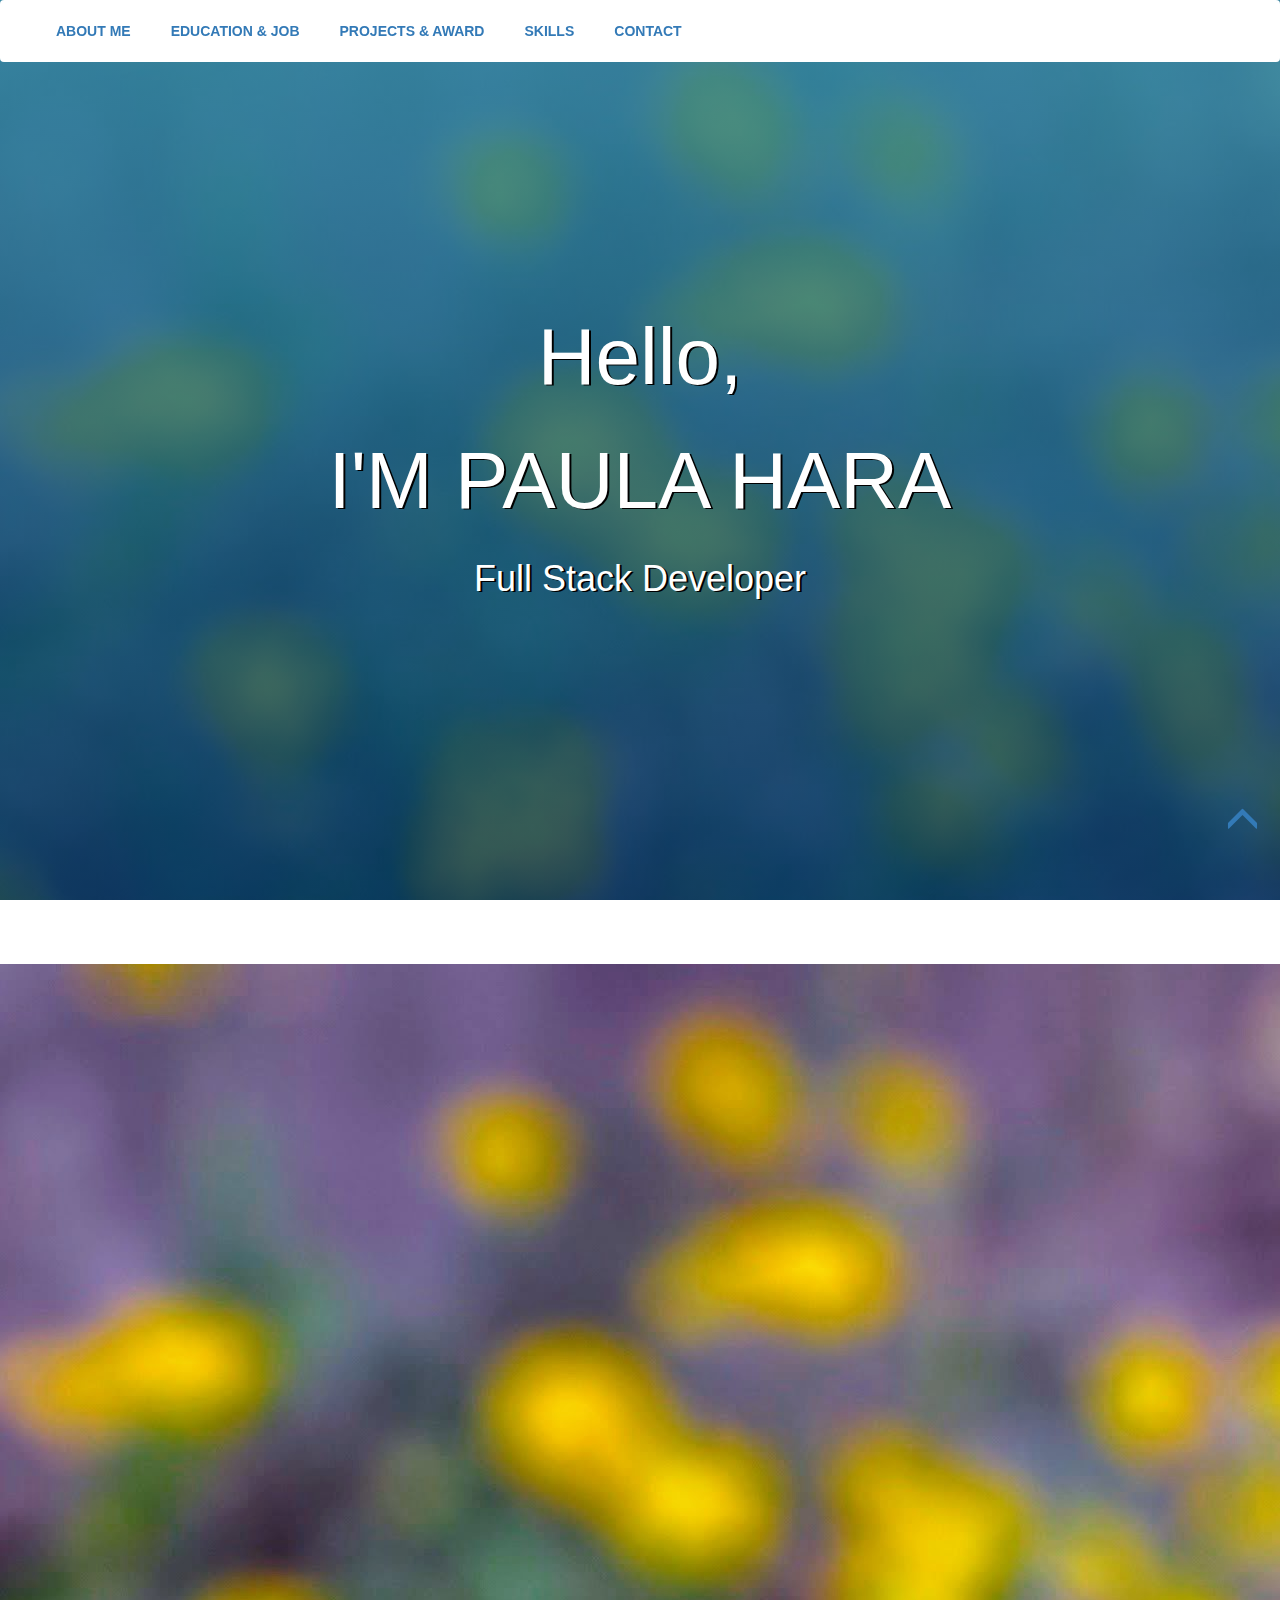
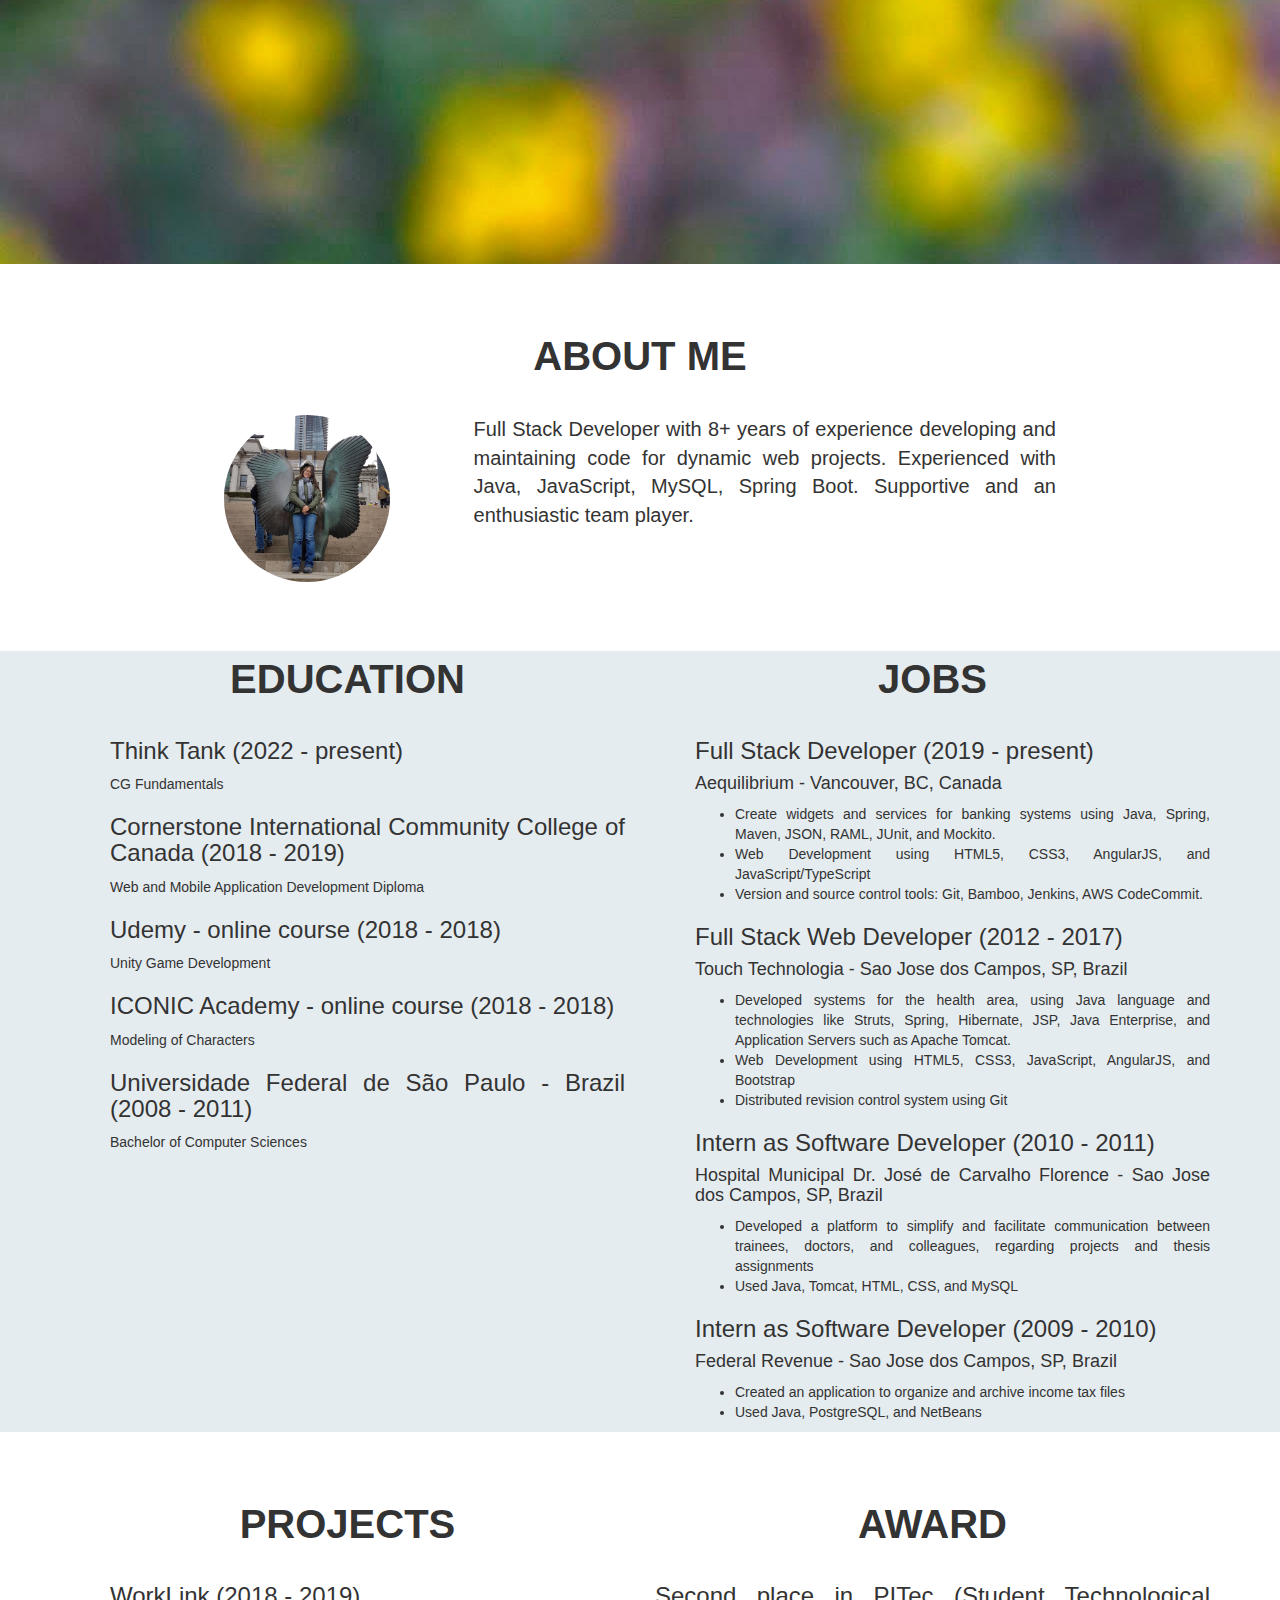
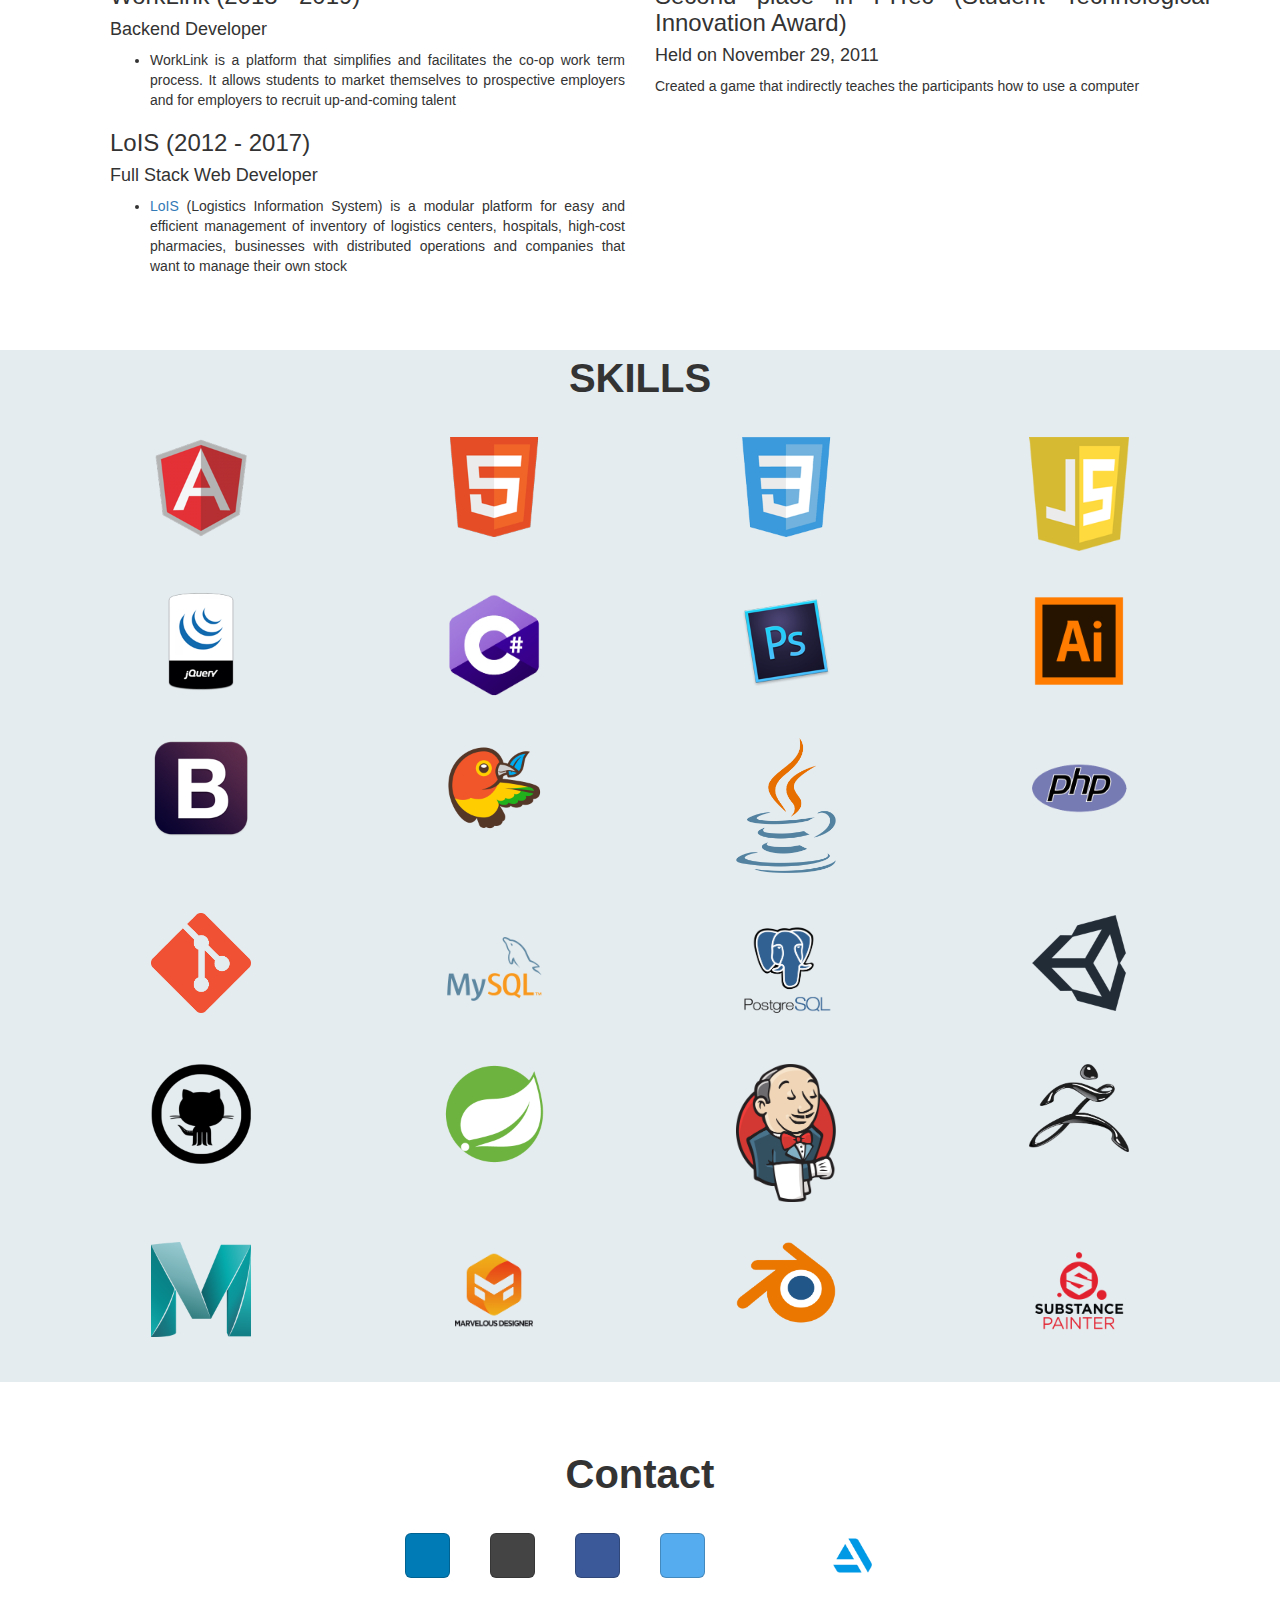
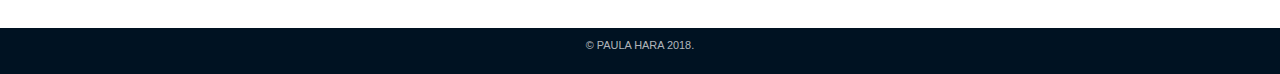
==== commit 2925edb6: "Update index.html" ====
--- a/index.html
+++ b/index.html
@@ -40,6 +40,9 @@
             </div>
             
             <div class="content">
+		<section id="boxTest" class="txt-center">
+                    TEST
+                </section>
                 <section id="box" class="txt-center">
                     <div class="grade"></div>
                     <div class="home-text">
--- a/src/assets/css/style.css
+++ b/src/assets/css/style.css
@@ -72,9 +72,15 @@
     opacity: 0.8;
 }
 
+#boxTest {
+    margin-bottom: 5%;
+    background-image: url('../img/20230718_181733-EFFECTS.jpg');
+    height: 100vh;
+}
+
 #box {
     margin-bottom: 5%;
-    background-image: url('../img/home_img.jpg');
+    background-image: url('../img/20230718_181733-EFFECTS.jpg');
     height: 100vh;
 }
 
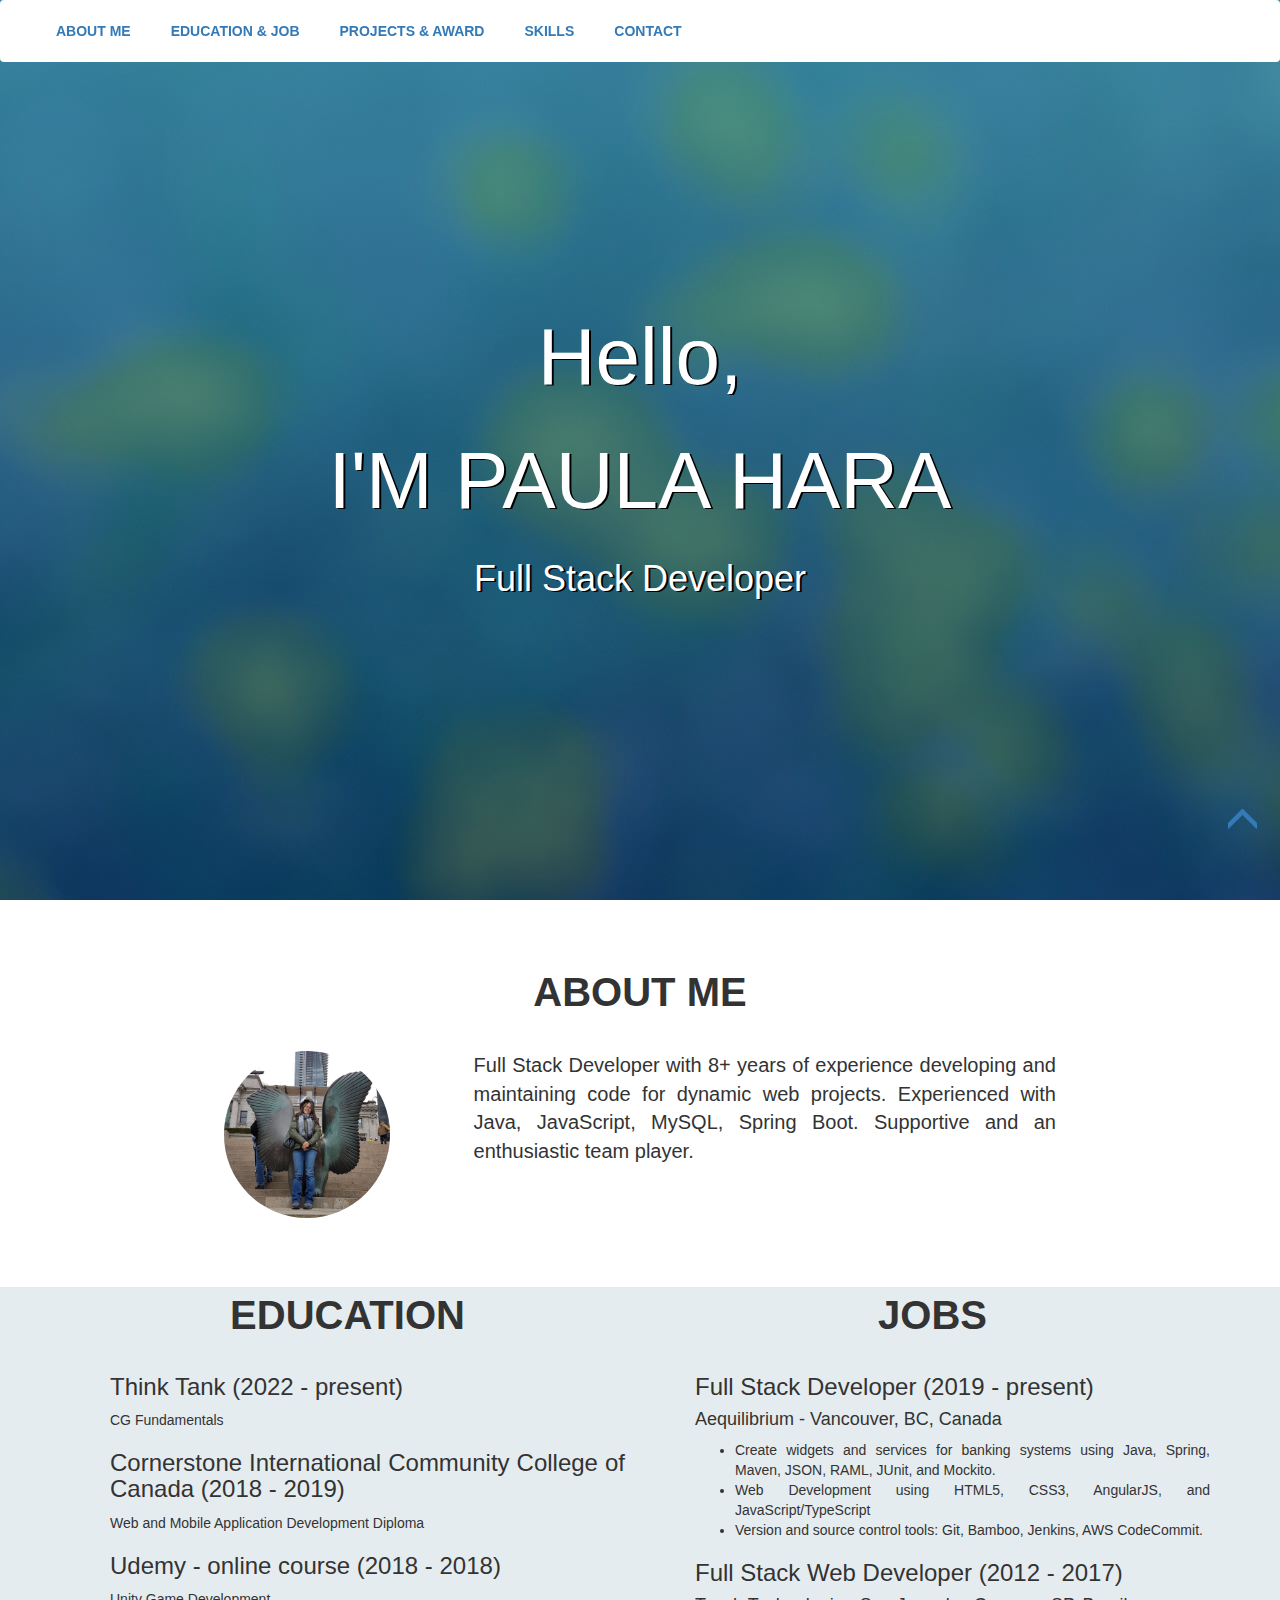
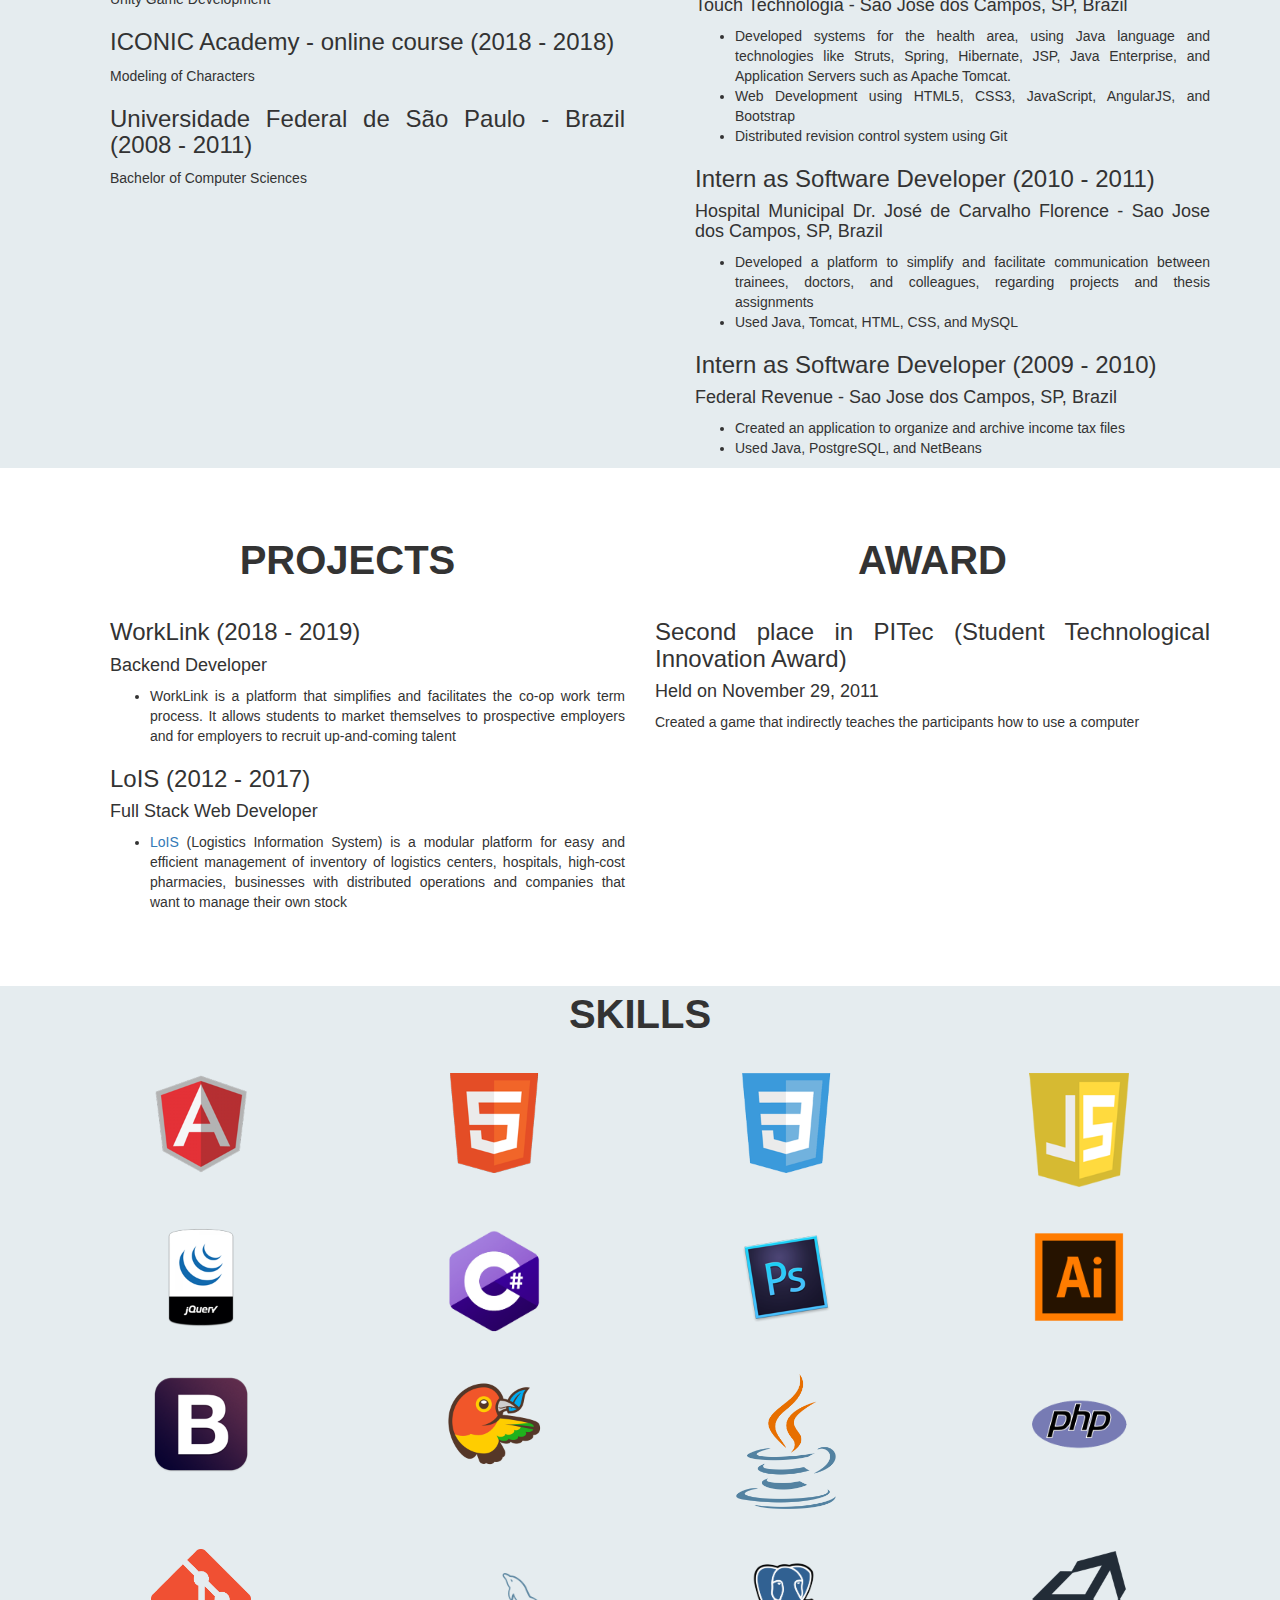
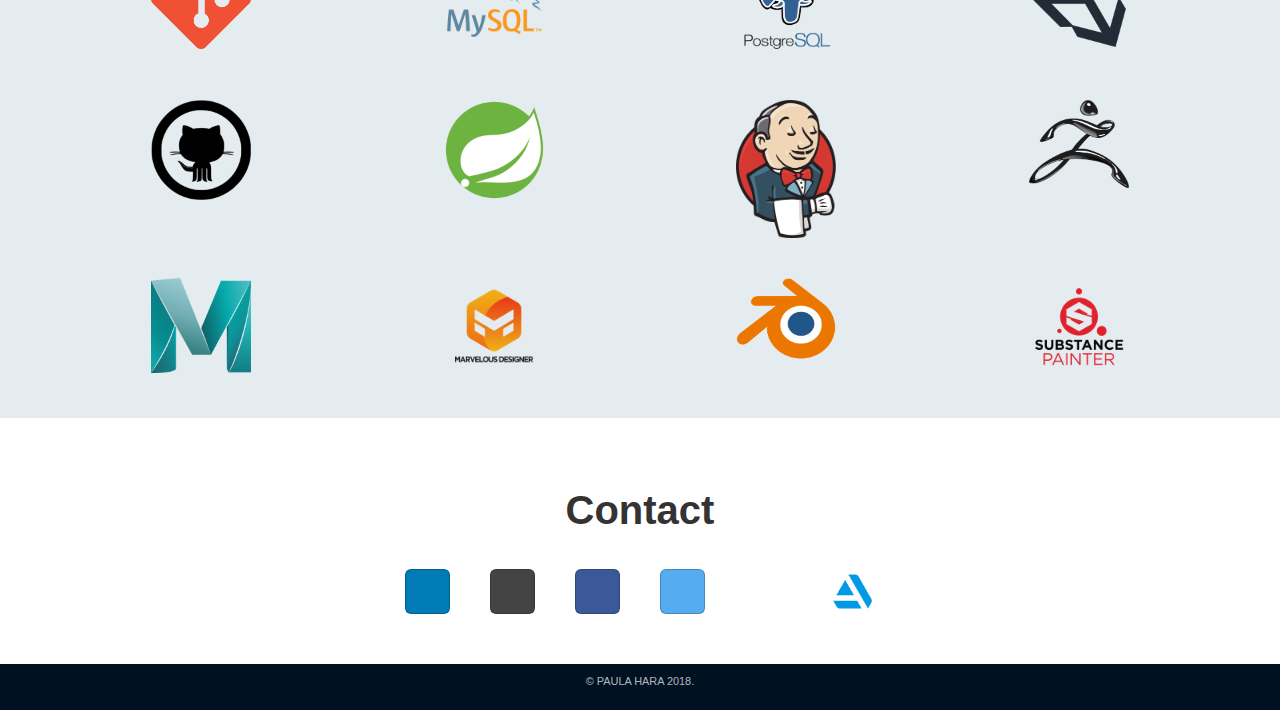
==== commit 066708ec: "Update index.html" ====
--- a/index.html
+++ b/index.html
@@ -40,9 +40,6 @@
             </div>
             
             <div class="content">
-		<section id="boxTest" class="txt-center">
-                    TEST
-                </section>
                 <section id="box" class="txt-center">
                     <div class="grade"></div>
                     <div class="home-text">
